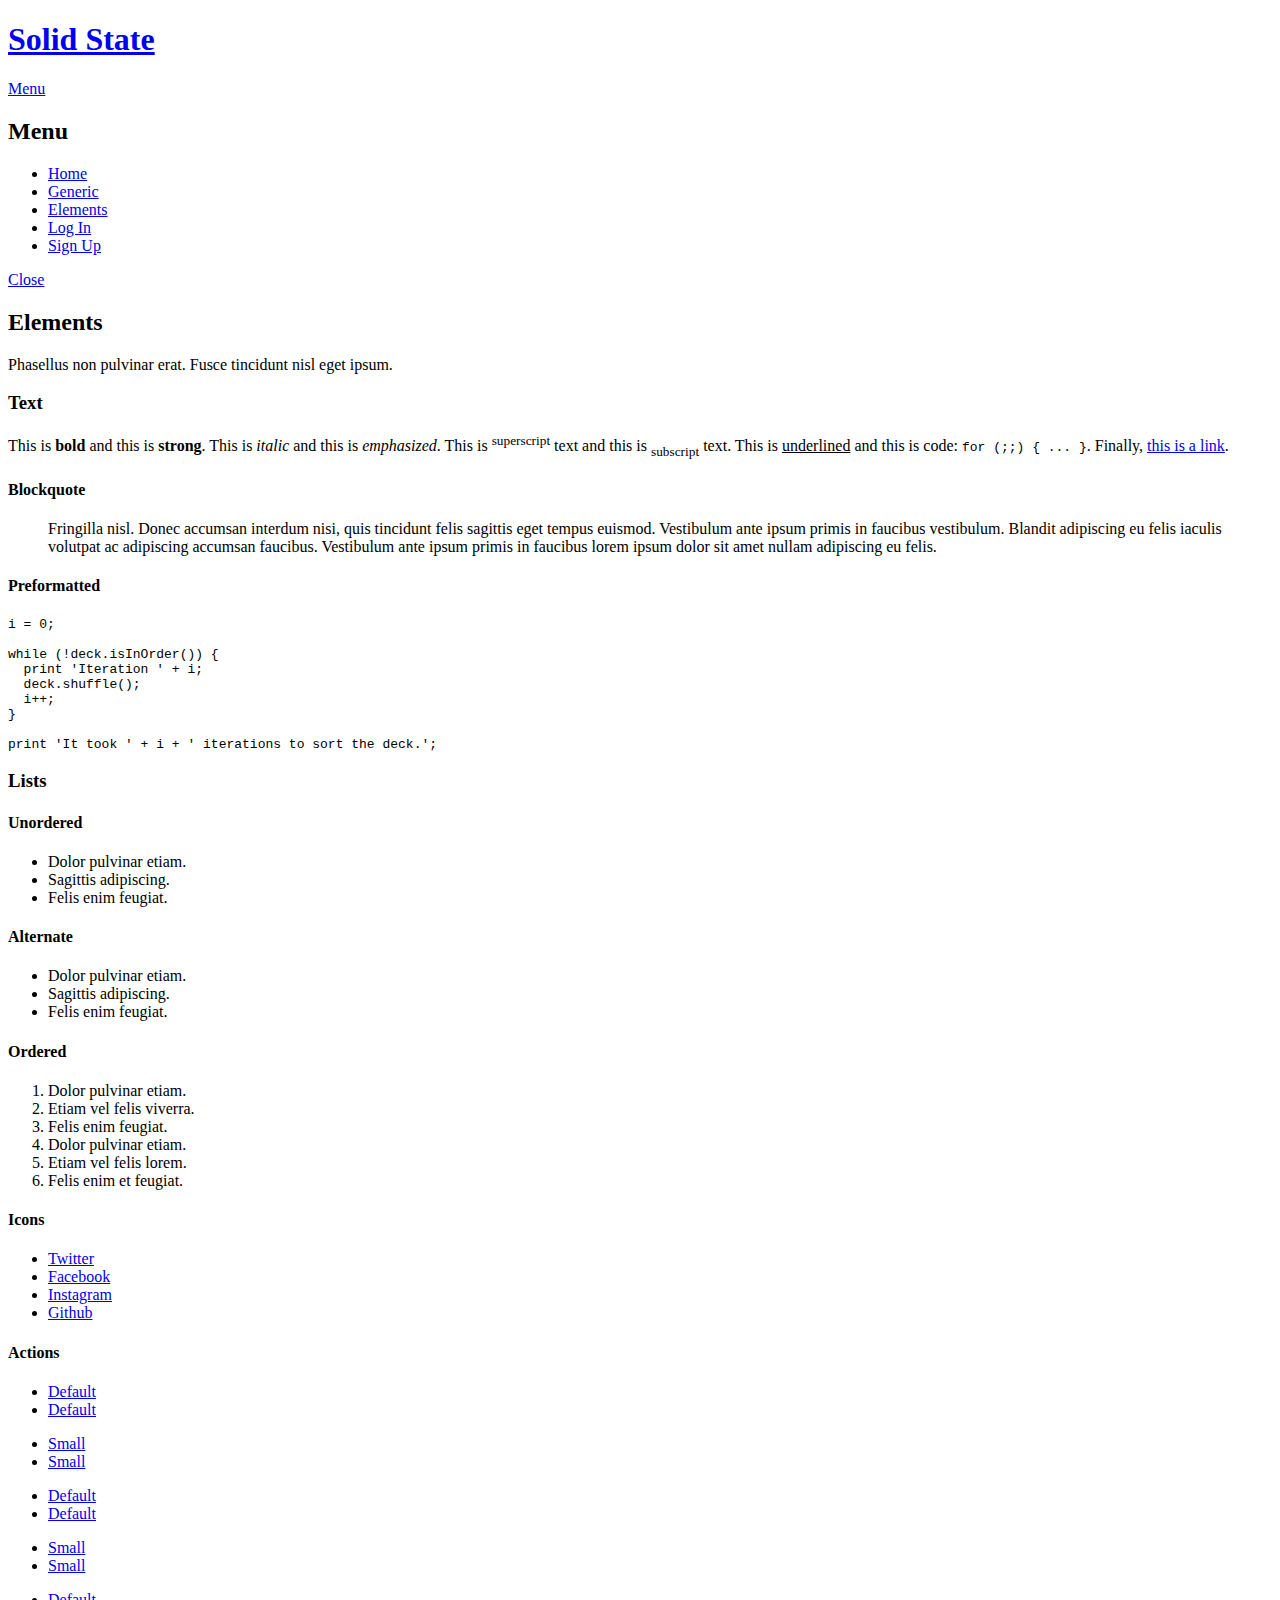
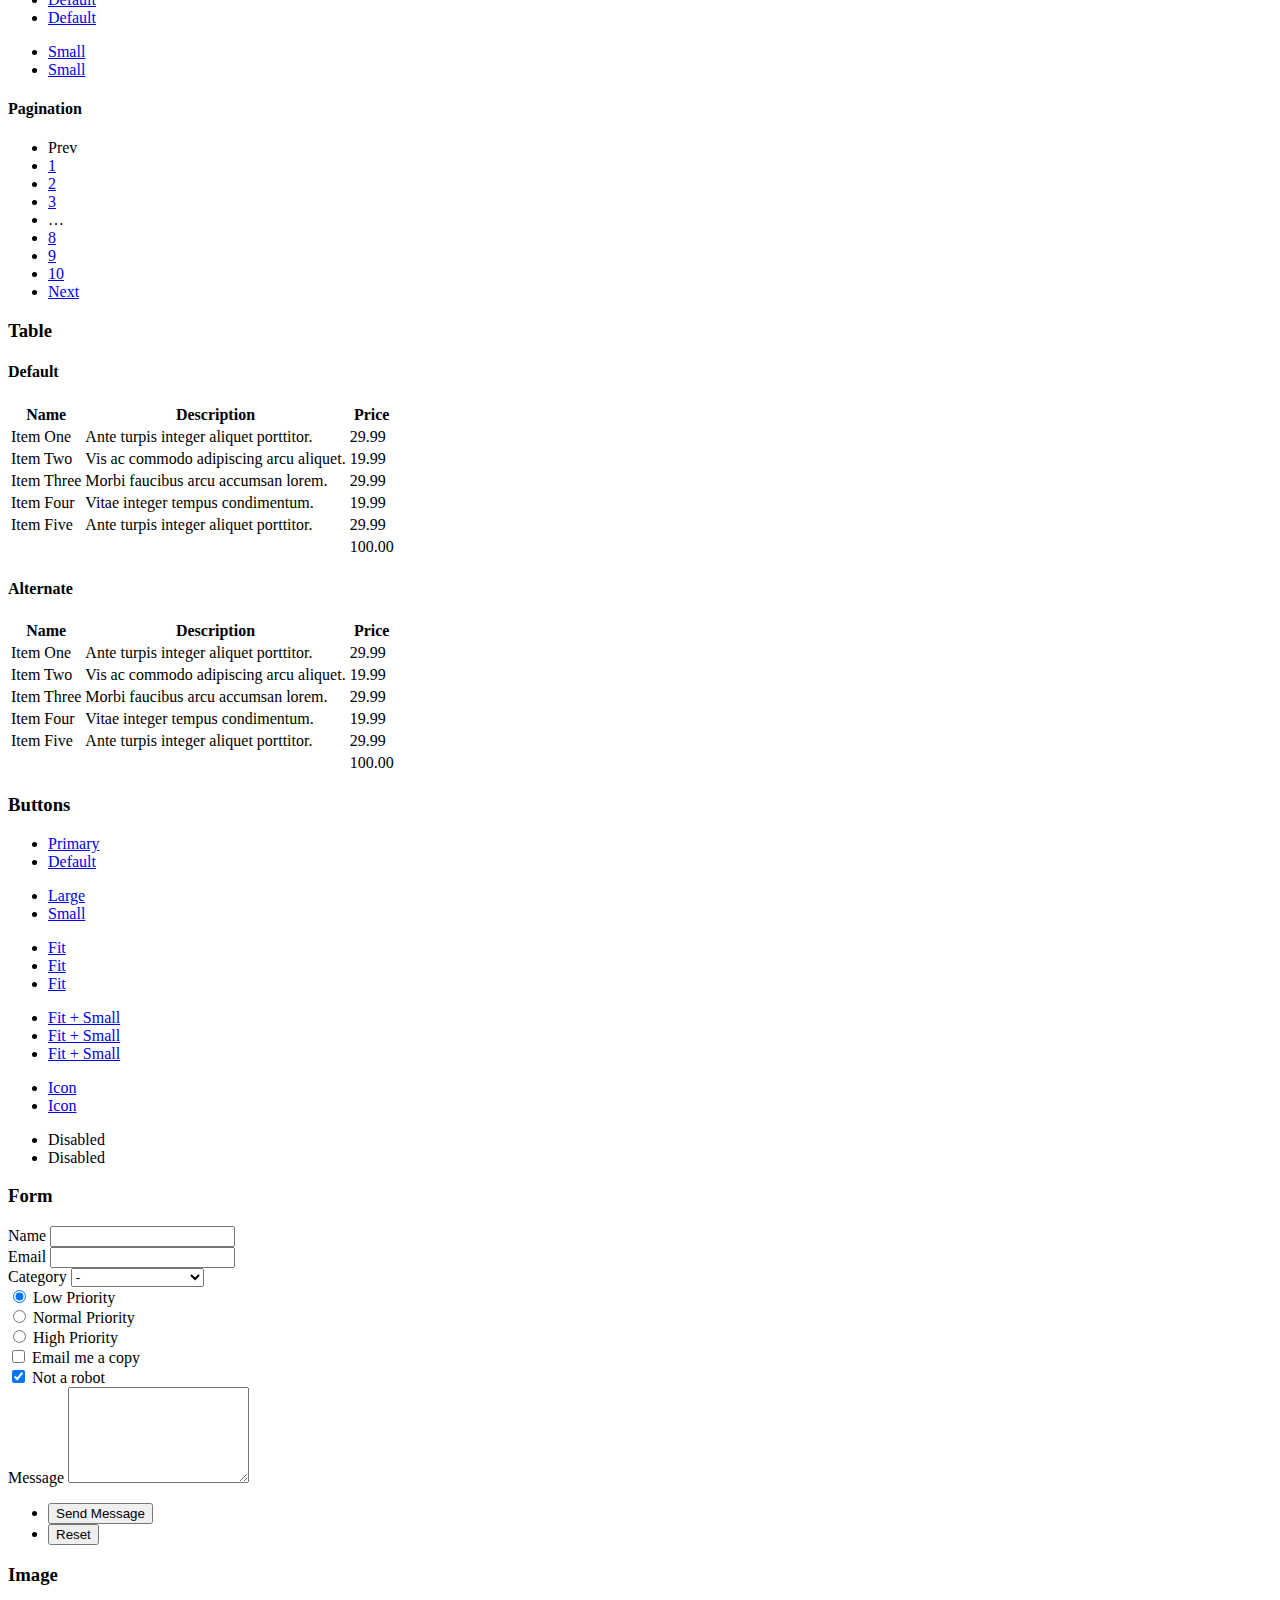
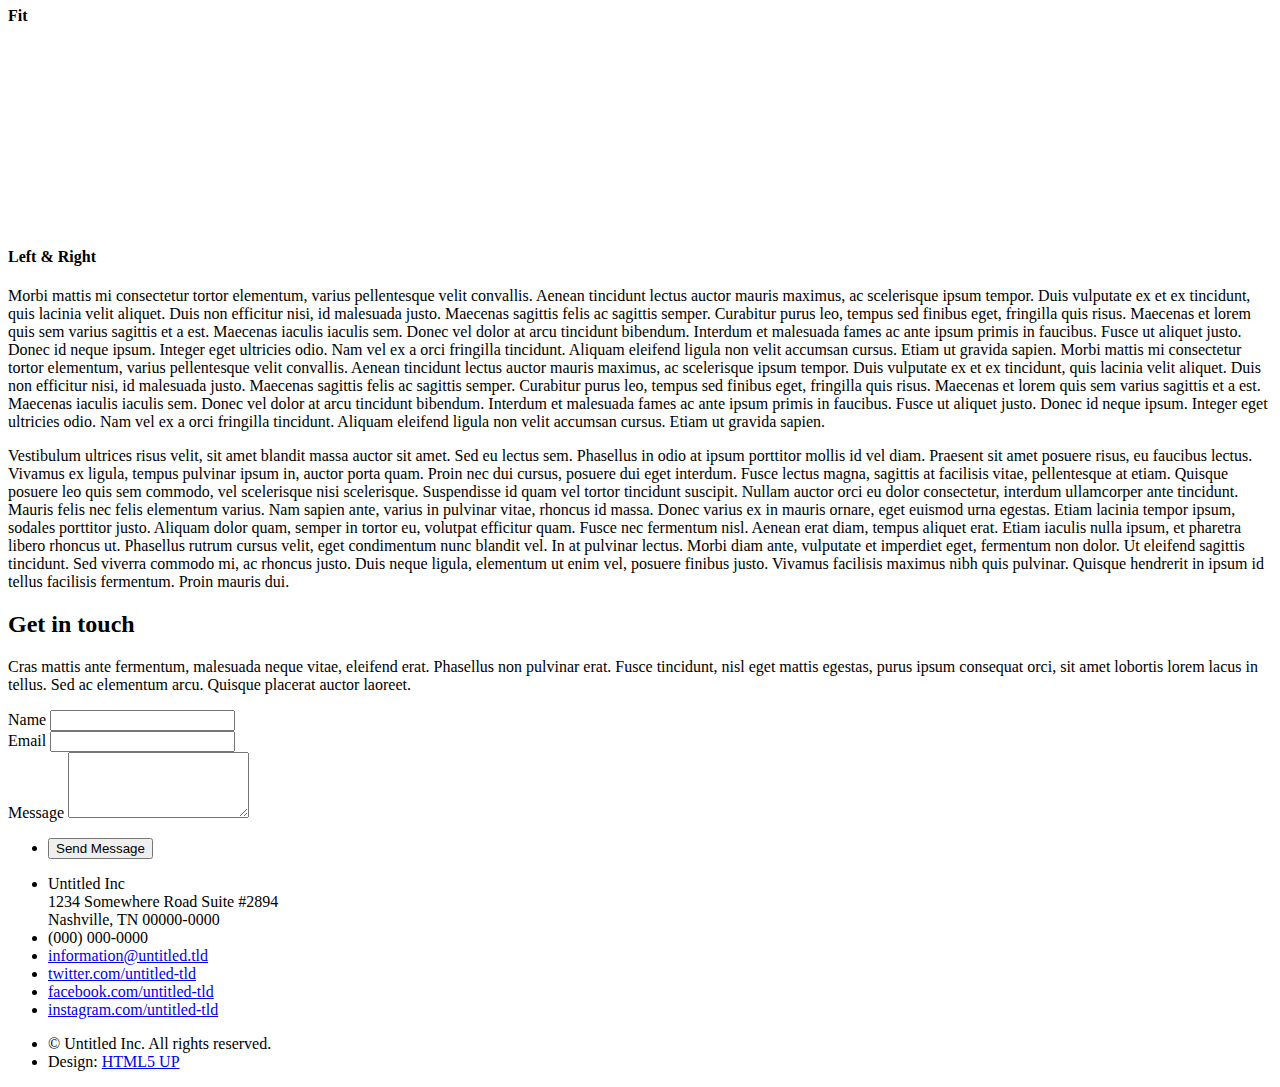
==== elements.html @ d2977ccf "2nd template" ====
<!DOCTYPE HTML>
<!--
	Solid State by HTML5 UP
	html5up.net | @ajlkn
	Free for personal and commercial use under the CCA 3.0 license (html5up.net/license)
-->
<html>
	<head>
		<title>Elements - Solid State by HTML5 UP</title>
		<meta charset="utf-8" />
		<meta name="viewport" content="width=device-width, initial-scale=1, user-scalable=no" />
		<link rel="stylesheet" href="assets/css/main.css" />
		<noscript><link rel="stylesheet" href="assets/css/noscript.css" /></noscript>
	</head>
	<body class="is-preload">

		<!-- Page Wrapper -->
			<div id="page-wrapper">

				<!-- Header -->
					<header id="header">
						<h1><a href="index.html">Solid State</a></h1>
						<nav>
							<a href="#menu">Menu</a>
						</nav>
					</header>

				<!-- Menu -->
					<nav id="menu">
						<div class="inner">
							<h2>Menu</h2>
							<ul class="links">
								<li><a href="index.html">Home</a></li>
								<li><a href="generic.html">Generic</a></li>
								<li><a href="elements.html">Elements</a></li>
								<li><a href="#">Log In</a></li>
								<li><a href="#">Sign Up</a></li>
							</ul>
							<a href="#" class="close">Close</a>
						</div>
					</nav>

				<!-- Wrapper -->
					<section id="wrapper">
						<header>
							<div class="inner">
								<h2>Elements</h2>
								<p>Phasellus non pulvinar erat. Fusce tincidunt nisl eget ipsum.</p>
							</div>
						</header>

						<!-- Content -->
							<div class="wrapper">
								<div class="inner">

									<section>
										<h3 class="major">Text</h3>
										<p>This is <b>bold</b> and this is <strong>strong</strong>. This is <i>italic</i> and this is <em>emphasized</em>.
										This is <sup>superscript</sup> text and this is <sub>subscript</sub> text.
										This is <u>underlined</u> and this is code: <code>for (;;) { ... }</code>. Finally, <a href="#">this is a link</a>.</p>
										<h4>Blockquote</h4>
										<blockquote>Fringilla nisl. Donec accumsan interdum nisi, quis tincidunt felis sagittis eget tempus euismod. Vestibulum ante ipsum primis in faucibus vestibulum. Blandit adipiscing eu felis iaculis volutpat ac adipiscing accumsan faucibus. Vestibulum ante ipsum primis in faucibus lorem ipsum dolor sit amet nullam adipiscing eu felis.</blockquote>
										<h4>Preformatted</h4>
										<pre><code>i = 0;

while (!deck.isInOrder()) {
  print 'Iteration ' + i;
  deck.shuffle();
  i++;
}

print 'It took ' + i + ' iterations to sort the deck.';</code></pre>
									</section>

									<section>
										<h3 class="major">Lists</h3>
										<div class="row">
											<div class="col-6 col-12-medium">
												<h4>Unordered</h4>
												<ul>
													<li>Dolor pulvinar etiam.</li>
													<li>Sagittis adipiscing.</li>
													<li>Felis enim feugiat.</li>
												</ul>
												<h4>Alternate</h4>
												<ul class="alt">
													<li>Dolor pulvinar etiam.</li>
													<li>Sagittis adipiscing.</li>
													<li>Felis enim feugiat.</li>
												</ul>
											</div>
											<div class="col-6 col-12-medium">
												<h4>Ordered</h4>
												<ol>
													<li>Dolor pulvinar etiam.</li>
													<li>Etiam vel felis viverra.</li>
													<li>Felis enim feugiat.</li>
													<li>Dolor pulvinar etiam.</li>
													<li>Etiam vel felis lorem.</li>
													<li>Felis enim et feugiat.</li>
												</ol>
												<h4>Icons</h4>
												<ul class="icons">
													<li><a href="#" class="icon brands fa-twitter"><span class="label">Twitter</span></a></li>
													<li><a href="#" class="icon brands fa-facebook-f"><span class="label">Facebook</span></a></li>
													<li><a href="#" class="icon brands fa-instagram"><span class="label">Instagram</span></a></li>
													<li><a href="#" class="icon brands fa-github"><span class="label">Github</span></a></li>
												</ul>
											</div>
										</div>
										<h4>Actions</h4>
										<div class="row">
											<div class="col-6 col-12-medium">
												<ul class="actions">
													<li><a href="#" class="button primary">Default</a></li>
													<li><a href="#" class="button">Default</a></li>
												</ul>
												<ul class="actions small">
													<li><a href="#" class="button primary small">Small</a></li>
													<li><a href="#" class="button small">Small</a></li>
												</ul>
												<ul class="actions stacked">
													<li><a href="#" class="button primary">Default</a></li>
													<li><a href="#" class="button">Default</a></li>
												</ul>
												<ul class="actions stacked small">
													<li><a href="#" class="button primary small">Small</a></li>
													<li><a href="#" class="button small">Small</a></li>
												</ul>
											</div>
											<div class="col-6 col-12-medium">
												<ul class="actions stacked">
													<li><a href="#" class="button primary fit">Default</a></li>
													<li><a href="#" class="button fit">Default</a></li>
												</ul>
												<ul class="actions stacked small">
													<li><a href="#" class="button primary small fit">Small</a></li>
													<li><a href="#" class="button small fit">Small</a></li>
												</ul>
											</div>
										</div>
										<h4>Pagination</h4>
										<ul class="pagination">
											<li><span class="button small disabled">Prev</span></li>
											<li><a href="#" class="page active">1</a></li>
											<li><a href="#" class="page">2</a></li>
											<li><a href="#" class="page">3</a></li>
											<li><span>&hellip;</span></li>
											<li><a href="#" class="page">8</a></li>
											<li><a href="#" class="page">9</a></li>
											<li><a href="#" class="page">10</a></li>
											<li><a href="#" class="button small">Next</a></li>
										</ul>
									</section>

									<section>
										<h3 class="major">Table</h3>
										<h4>Default</h4>
										<div class="table-wrapper">
											<table>
												<thead>
													<tr>
														<th>Name</th>
														<th>Description</th>
														<th>Price</th>
													</tr>
												</thead>
												<tbody>
													<tr>
														<td>Item One</td>
														<td>Ante turpis integer aliquet porttitor.</td>
														<td>29.99</td>
													</tr>
													<tr>
														<td>Item Two</td>
														<td>Vis ac commodo adipiscing arcu aliquet.</td>
														<td>19.99</td>
													</tr>
													<tr>
														<td>Item Three</td>
														<td> Morbi faucibus arcu accumsan lorem.</td>
														<td>29.99</td>
													</tr>
													<tr>
														<td>Item Four</td>
														<td>Vitae integer tempus condimentum.</td>
														<td>19.99</td>
													</tr>
													<tr>
														<td>Item Five</td>
														<td>Ante turpis integer aliquet porttitor.</td>
														<td>29.99</td>
													</tr>
												</tbody>
												<tfoot>
													<tr>
														<td colspan="2"></td>
														<td>100.00</td>
													</tr>
												</tfoot>
											</table>
										</div>

										<h4>Alternate</h4>
										<div class="table-wrapper">
											<table class="alt">
												<thead>
													<tr>
														<th>Name</th>
														<th>Description</th>
														<th>Price</th>
													</tr>
												</thead>
												<tbody>
													<tr>
														<td>Item One</td>
														<td>Ante turpis integer aliquet porttitor.</td>
														<td>29.99</td>
													</tr>
													<tr>
														<td>Item Two</td>
														<td>Vis ac commodo adipiscing arcu aliquet.</td>
														<td>19.99</td>
													</tr>
													<tr>
														<td>Item Three</td>
														<td> Morbi faucibus arcu accumsan lorem.</td>
														<td>29.99</td>
													</tr>
													<tr>
														<td>Item Four</td>
														<td>Vitae integer tempus condimentum.</td>
														<td>19.99</td>
													</tr>
													<tr>
														<td>Item Five</td>
														<td>Ante turpis integer aliquet porttitor.</td>
														<td>29.99</td>
													</tr>
												</tbody>
												<tfoot>
													<tr>
														<td colspan="2"></td>
														<td>100.00</td>
													</tr>
												</tfoot>
											</table>
										</div>
									</section>

									<section>
										<h3 class="major">Buttons</h3>
										<ul class="actions">
											<li><a href="#" class="button primary">Primary</a></li>
											<li><a href="#" class="button">Default</a></li>
										</ul>
										<ul class="actions">
											<li><a href="#" class="button large">Large</a></li>
											<li><a href="#" class="button small">Small</a></li>
										</ul>
										<ul class="actions fit">
											<li><a href="#" class="button fit">Fit</a></li>
											<li><a href="#" class="button primary fit">Fit</a></li>
											<li><a href="#" class="button fit">Fit</a></li>
										</ul>
										<ul class="actions fit small">
											<li><a href="#" class="button primary fit small">Fit + Small</a></li>
											<li><a href="#" class="button fit small">Fit + Small</a></li>
											<li><a href="#" class="button primary fit small">Fit + Small</a></li>
										</ul>
										<ul class="actions">
											<li><a href="#" class="button primary icon solid fa-download">Icon</a></li>
											<li><a href="#" class="button icon solid fa-download">Icon</a></li>
										</ul>
										<ul class="actions">
											<li><span class="button primary disabled">Disabled</span></li>
											<li><span class="button disabled">Disabled</span></li>
										</ul>
									</section>

									<section>
										<h3 class="major">Form</h3>
										<form method="post" action="#">
											<div class="row gtr-uniform">
												<div class="col-6 col-12-xsmall">
													<label for="demo-name">Name</label>
													<input type="text" name="demo-name" id="demo-name" value="" />
												</div>
												<div class="col-6 col-12-xsmall">
													<label for="demo-email">Email</label>
													<input type="email" name="demo-email" id="demo-email" value="" />
												</div>
												<div class="col-12">
													<label for="demo-category">Category</label>
													<select name="demo-category" id="demo-category">
														<option value="">-</option>
														<option value="1">Manufacturing</option>
														<option value="1">Shipping</option>
														<option value="1">Administration</option>
														<option value="1">Human Resources</option>
													</select>
												</div>
												<div class="col-4 col-12-small">
													<input type="radio" id="demo-priority-low" name="demo-priority" checked>
													<label for="demo-priority-low">Low Priority</label>
												</div>
												<div class="col-4 col-12-small">
													<input type="radio" id="demo-priority-normal" name="demo-priority">
													<label for="demo-priority-normal">Normal Priority</label>
												</div>
												<div class="col-4 col-12-small">
													<input type="radio" id="demo-priority-high" name="demo-priority">
													<label for="demo-priority-high">High Priority</label>
												</div>
												<div class="col-6 col-12-small">
													<input type="checkbox" id="demo-copy" name="demo-copy">
													<label for="demo-copy">Email me a copy</label>
												</div>
												<div class="col-6 col-12-small">
													<input type="checkbox" id="demo-human" name="demo-human" checked>
													<label for="demo-human">Not a robot</label>
												</div>
												<div class="col-12">
													<label for="demo-message">Message</label>
													<textarea name="demo-message" id="demo-message" rows="6"></textarea>
												</div>
												<div class="col-12">
													<ul class="actions">
														<li><input type="submit" value="Send Message" class="primary" /></li>
														<li><input type="reset" value="Reset" /></li>
													</ul>
												</div>
											</div>
										</form>
									</section>

									<section>
										<h3 class="major">Image</h3>
										<h4>Fit</h4>
										<div class="box alt">
											<div class="row gtr-uniform">
												<div class="col-12"><span class="image fit"><img src="images/pic08.jpg" alt="" /></span></div>
												<div class="col-4"><span class="image fit"><img src="images/pic05.jpg" alt="" /></span></div>
												<div class="col-4"><span class="image fit"><img src="images/pic06.jpg" alt="" /></span></div>
												<div class="col-4"><span class="image fit"><img src="images/pic07.jpg" alt="" /></span></div>
												<div class="col-4"><span class="image fit"><img src="images/pic07.jpg" alt="" /></span></div>
												<div class="col-4"><span class="image fit"><img src="images/pic05.jpg" alt="" /></span></div>
												<div class="col-4"><span class="image fit"><img src="images/pic06.jpg" alt="" /></span></div>
												<div class="col-4"><span class="image fit"><img src="images/pic06.jpg" alt="" /></span></div>
												<div class="col-4"><span class="image fit"><img src="images/pic07.jpg" alt="" /></span></div>
												<div class="col-4"><span class="image fit"><img src="images/pic05.jpg" alt="" /></span></div>
											</div>
										</div>
										<h4>Left &amp; Right</h4>
										<p><span class="image left"><img src="images/pic01.jpg" alt="" /></span>Morbi mattis mi consectetur tortor elementum, varius pellentesque velit convallis. Aenean tincidunt lectus auctor mauris maximus, ac scelerisque ipsum tempor. Duis vulputate ex et ex tincidunt, quis lacinia velit aliquet. Duis non efficitur nisi, id malesuada justo. Maecenas sagittis felis ac sagittis semper. Curabitur purus leo, tempus sed finibus eget, fringilla quis risus. Maecenas et lorem quis sem varius sagittis et a est. Maecenas iaculis iaculis sem. Donec vel dolor at arcu tincidunt bibendum. Interdum et malesuada fames ac ante ipsum primis in faucibus. Fusce ut aliquet justo. Donec id neque ipsum. Integer eget ultricies odio. Nam vel ex a orci fringilla tincidunt. Aliquam eleifend ligula non velit accumsan cursus. Etiam ut gravida sapien. Morbi mattis mi consectetur tortor elementum, varius pellentesque velit convallis. Aenean tincidunt lectus auctor mauris maximus, ac scelerisque ipsum tempor. Duis vulputate ex et ex tincidunt, quis lacinia velit aliquet. Duis non efficitur nisi, id malesuada justo. Maecenas sagittis felis ac sagittis semper. Curabitur purus leo, tempus sed finibus eget, fringilla quis risus. Maecenas et lorem quis sem varius sagittis et a est. Maecenas iaculis iaculis sem. Donec vel dolor at arcu tincidunt bibendum. Interdum et malesuada fames ac ante ipsum primis in faucibus. Fusce ut aliquet justo. Donec id neque ipsum. Integer eget ultricies odio. Nam vel ex a orci fringilla tincidunt. Aliquam eleifend ligula non velit accumsan cursus. Etiam ut gravida sapien.</p>
										<p><span class="image right"><img src="images/pic02.jpg" alt="" /></span>Vestibulum ultrices risus velit, sit amet blandit massa auctor sit amet. Sed eu lectus sem. Phasellus in odio at ipsum porttitor mollis id vel diam. Praesent sit amet posuere risus, eu faucibus lectus. Vivamus ex ligula, tempus pulvinar ipsum in, auctor porta quam. Proin nec dui cursus, posuere dui eget interdum. Fusce lectus magna, sagittis at facilisis vitae, pellentesque at etiam. Quisque posuere leo quis sem commodo, vel scelerisque nisi scelerisque. Suspendisse id quam vel tortor tincidunt suscipit. Nullam auctor orci eu dolor consectetur, interdum ullamcorper ante tincidunt. Mauris felis nec felis elementum varius. Nam sapien ante, varius in pulvinar vitae, rhoncus id massa. Donec varius ex in mauris ornare, eget euismod urna egestas. Etiam lacinia tempor ipsum, sodales porttitor justo. Aliquam dolor quam, semper in tortor eu, volutpat efficitur quam. Fusce nec fermentum nisl. Aenean erat diam, tempus aliquet erat. Etiam iaculis nulla ipsum, et pharetra libero rhoncus ut. Phasellus rutrum cursus velit, eget condimentum nunc blandit vel. In at pulvinar lectus. Morbi diam ante, vulputate et imperdiet eget, fermentum non dolor. Ut eleifend sagittis tincidunt. Sed viverra commodo mi, ac rhoncus justo. Duis neque ligula, elementum ut enim vel, posuere finibus justo. Vivamus facilisis maximus nibh quis pulvinar. Quisque hendrerit in ipsum id tellus facilisis fermentum. Proin mauris dui.</p>
									</section>

								</div>
							</div>

					</section>

				<!-- Footer -->
					<section id="footer">
						<div class="inner">
							<h2 class="major">Get in touch</h2>
							<p>Cras mattis ante fermentum, malesuada neque vitae, eleifend erat. Phasellus non pulvinar erat. Fusce tincidunt, nisl eget mattis egestas, purus ipsum consequat orci, sit amet lobortis lorem lacus in tellus. Sed ac elementum arcu. Quisque placerat auctor laoreet.</p>
							<form method="post" action="#">
								<div class="fields">
									<div class="field">
										<label for="name">Name</label>
										<input type="text" name="name" id="name" />
									</div>
									<div class="field">
										<label for="email">Email</label>
										<input type="email" name="email" id="email" />
									</div>
									<div class="field">
										<label for="message">Message</label>
										<textarea name="message" id="message" rows="4"></textarea>
									</div>
								</div>
								<ul class="actions">
									<li><input type="submit" value="Send Message" /></li>
								</ul>
							</form>
							<ul class="contact">
								<li class="icon solid fa-home">
									Untitled Inc<br />
									1234 Somewhere Road Suite #2894<br />
									Nashville, TN 00000-0000
								</li>
								<li class="icon solid fa-phone">(000) 000-0000</li>
								<li class="icon solid fa-envelope"><a href="#">information@untitled.tld</a></li>
								<li class="icon brands fa-twitter"><a href="#">twitter.com/untitled-tld</a></li>
								<li class="icon brands fa-facebook-f"><a href="#">facebook.com/untitled-tld</a></li>
								<li class="icon brands fa-instagram"><a href="#">instagram.com/untitled-tld</a></li>
							</ul>
							<ul class="copyright">
								<li>&copy; Untitled Inc. All rights reserved.</li><li>Design: <a href="http://html5up.net">HTML5 UP</a></li>
							</ul>
						</div>
					</section>

			</div>

		<!-- Scripts -->
			<script src="assets/js/jquery.min.js"></script>
			<script src="assets/js/jquery.scrollex.min.js"></script>
			<script src="assets/js/browser.min.js"></script>
			<script src="assets/js/breakpoints.min.js"></script>
			<script src="assets/js/util.js"></script>
			<script src="assets/js/main.js"></script>

	</body>
</html>
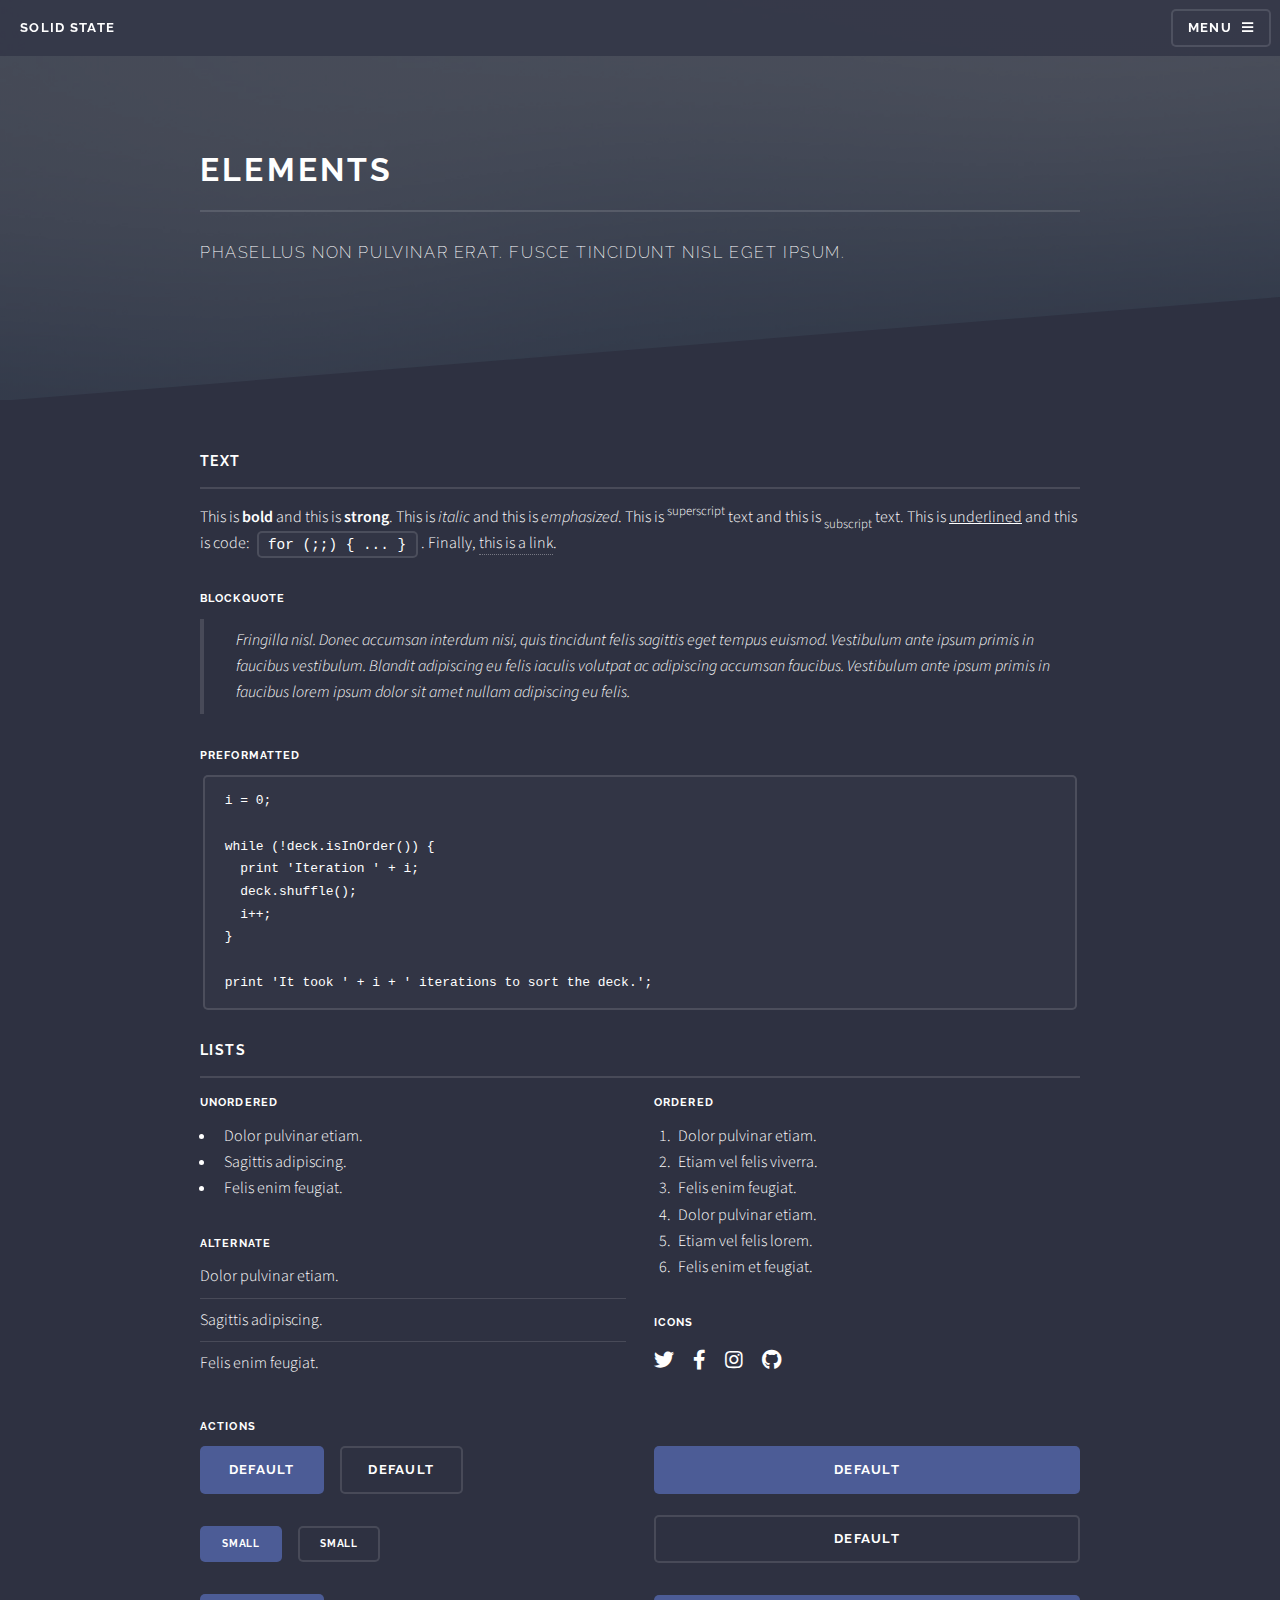
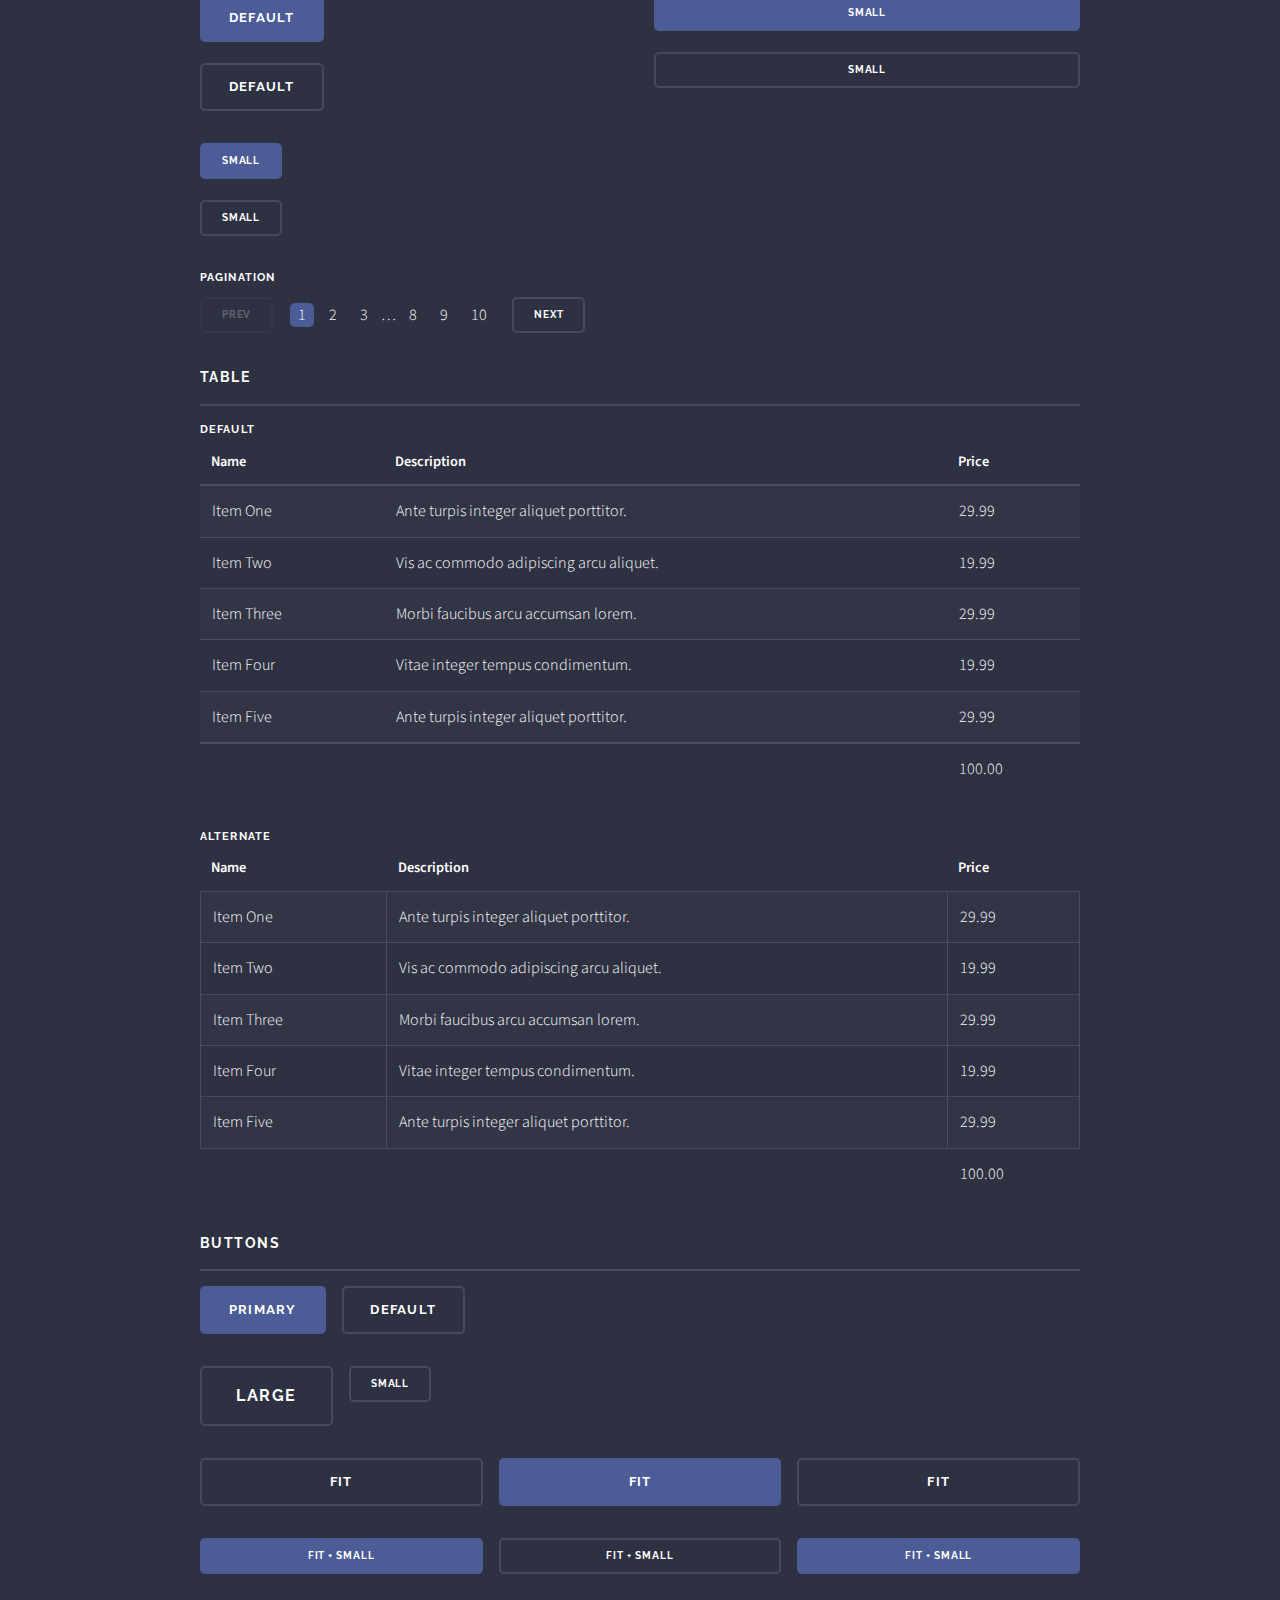
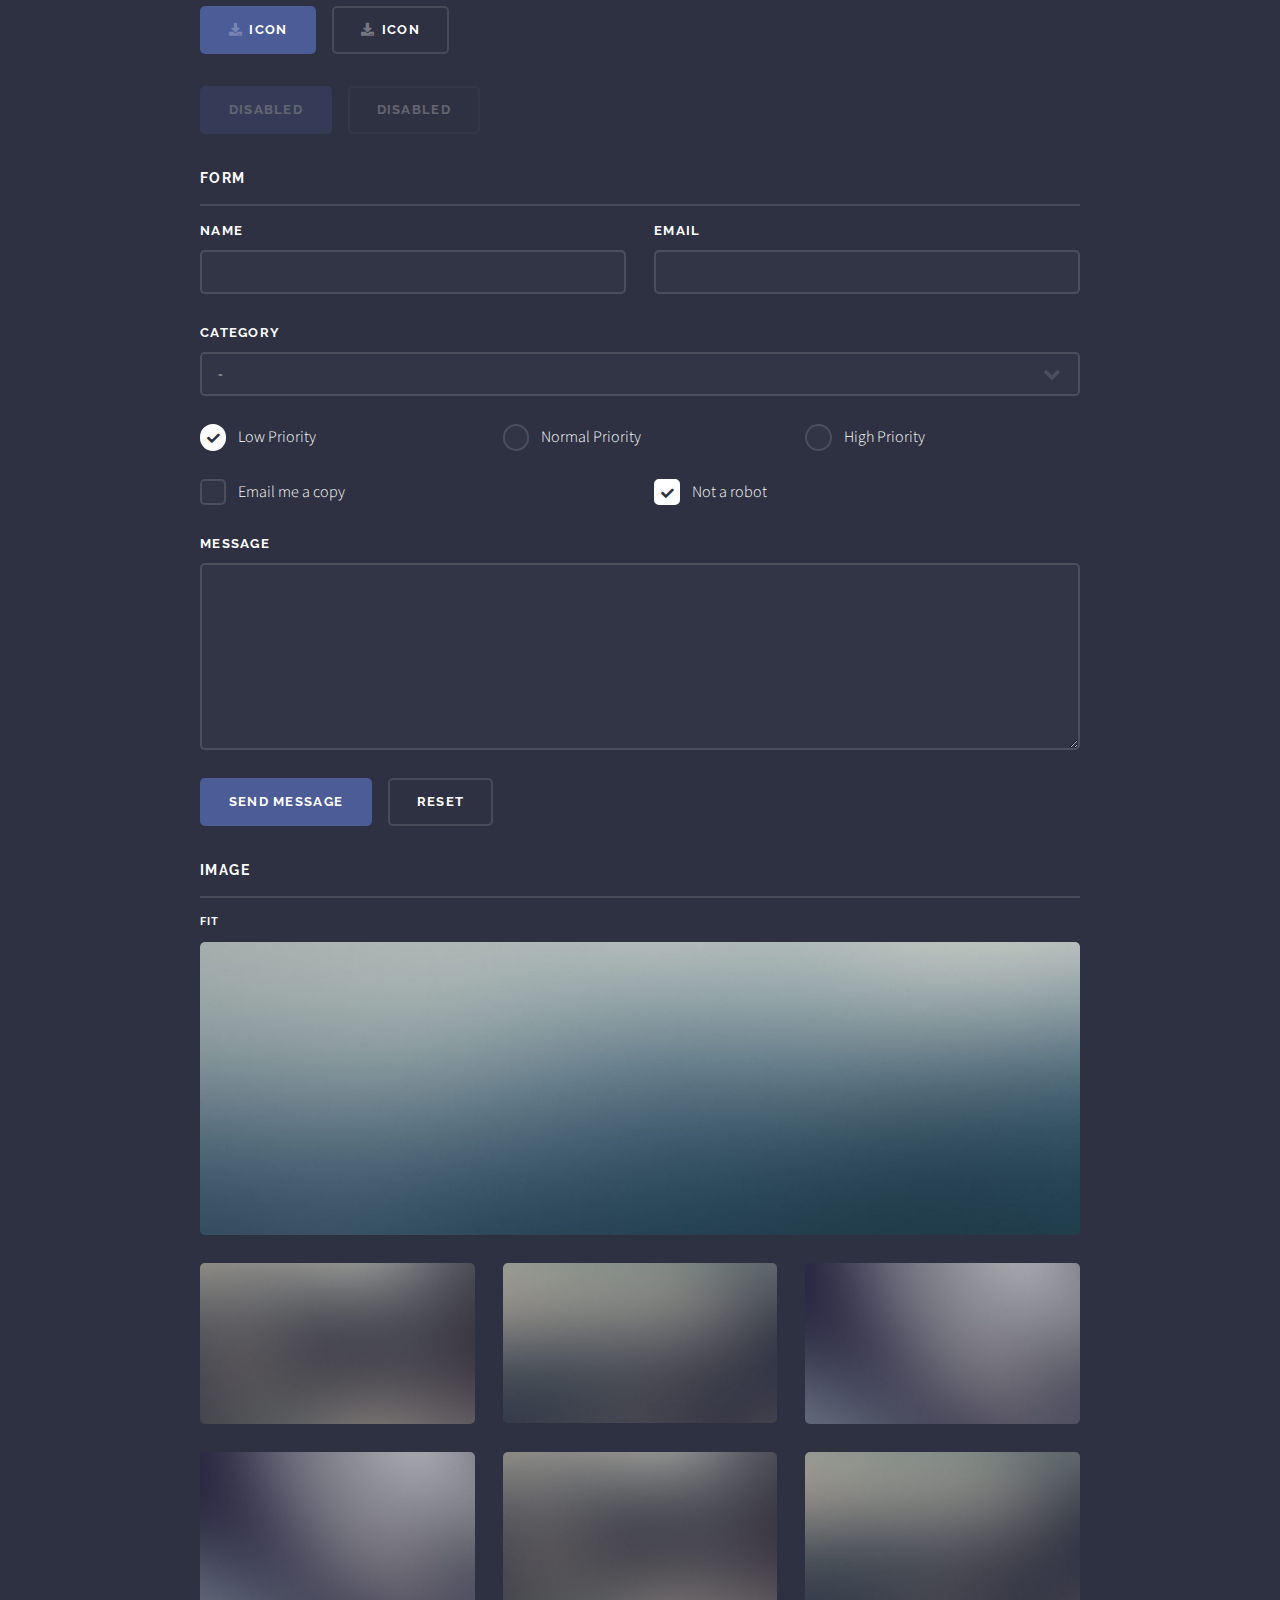
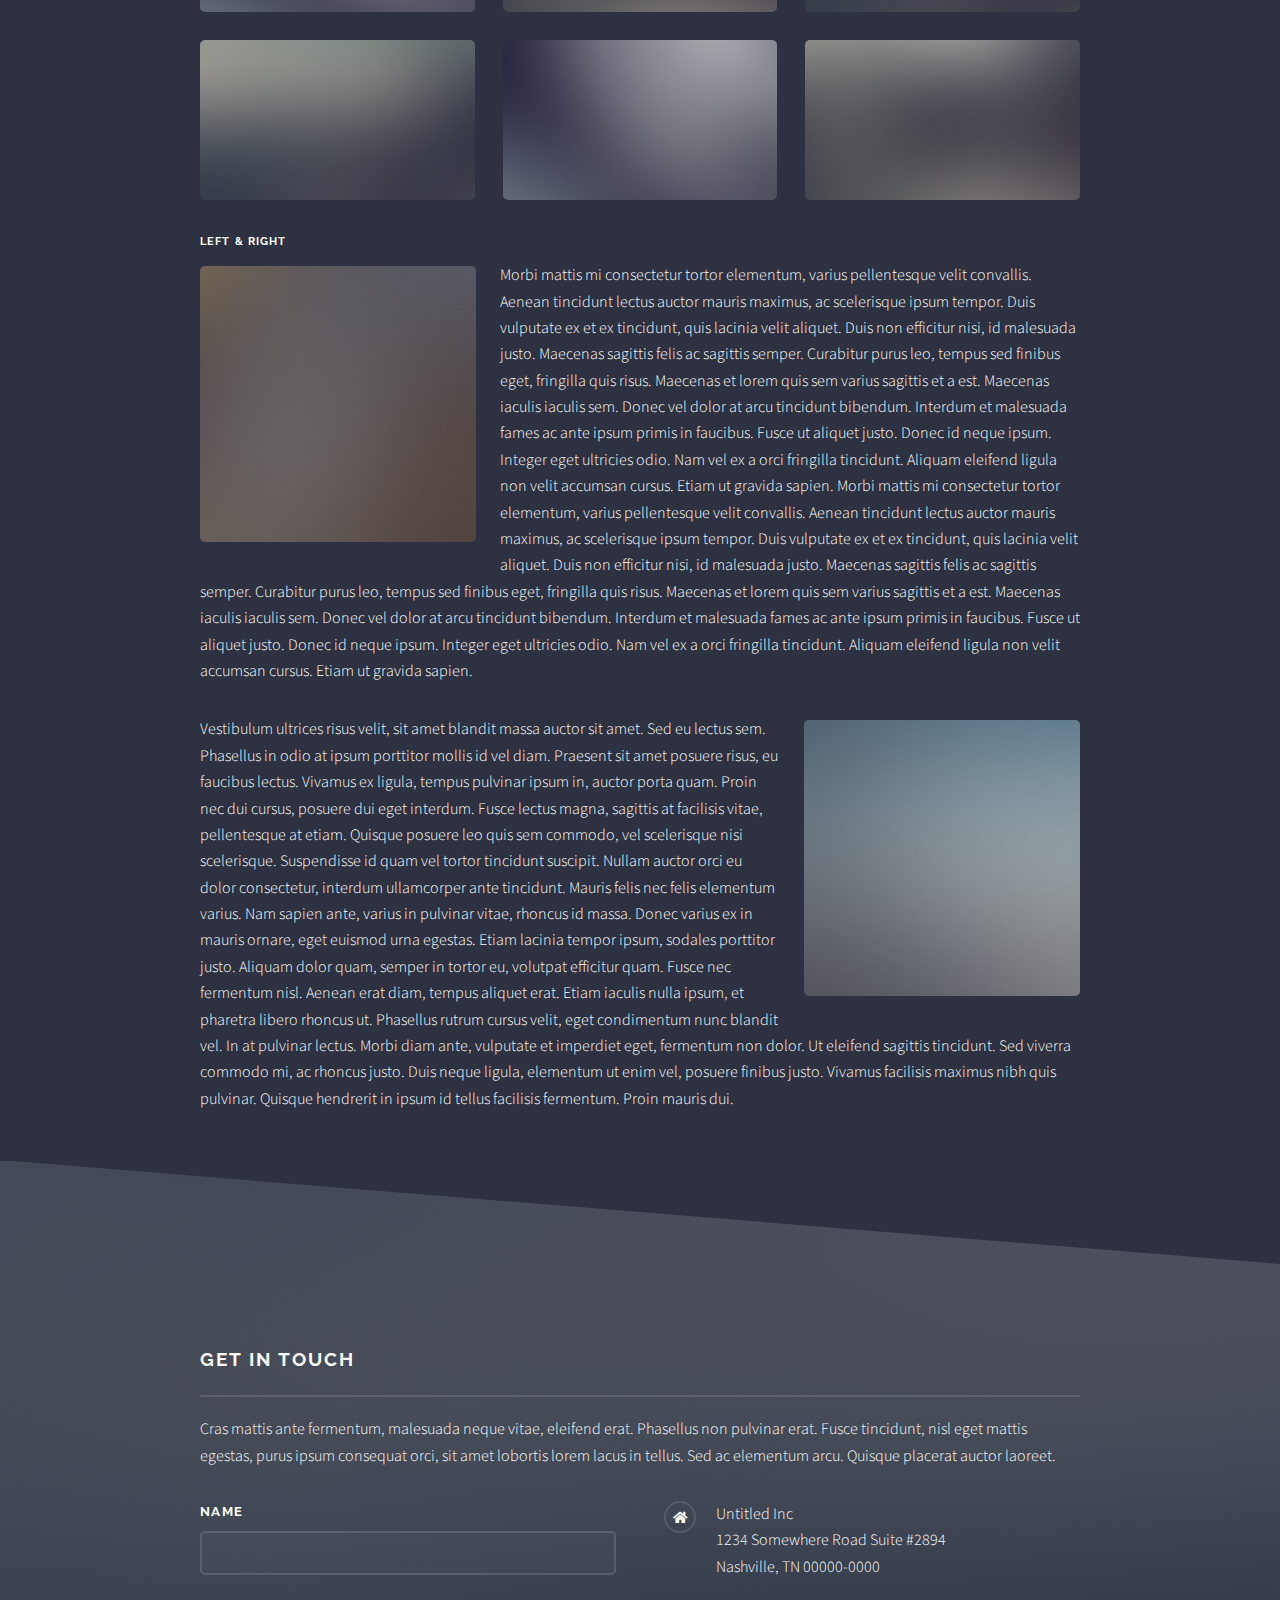
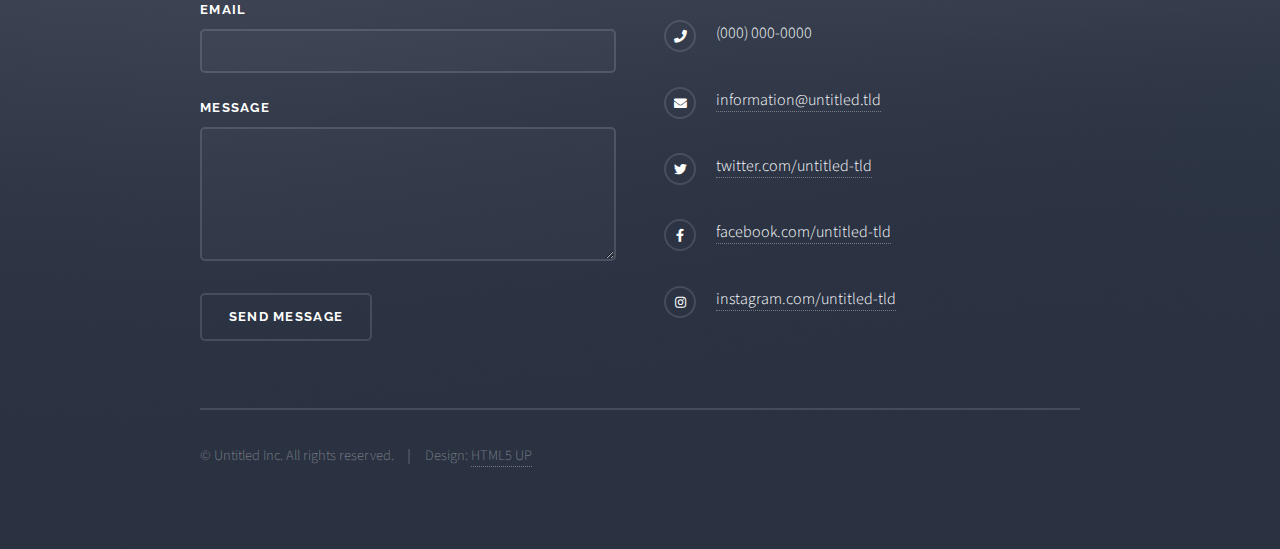
==== commit 3efce0b1: "second commit" ====
--- a/elements.html
+++ b/elements.html
@@ -32,11 +32,8 @@
 							<ul class="links">
 								<li><a href="index.html">Home</a></li>
 								<li><a href="generic.html">Generic</a></li>
-								<li><a href="elements.html">Elements</a></li>
-								<li><a href="#">Log In</a></li>
-								<li><a href="#">Sign Up</a></li>
+								<!--<li><a href="elements.html">The Details</a></li> -->
 							</ul>
-							<a href="#" class="close">Close</a>
 						</div>
 					</nav>
 
--- a/assets/css/main.css
+++ b/assets/css/main.css
@@ -0,0 +1,4156 @@
+@import url(fontawesome-all.min.css);
+@import url("https://fonts.googleapis.com/css?family=Raleway:200,700|Source+Sans+Pro:300,600,300italic,600italic");
+
+/*
+	Solid State by HTML5 UP
+	html5up.net | @ajlkn
+	Free for personal and commercial use under the CCA 3.0 license (html5up.net/license)
+*/
+
+html, body, div, span, applet, object,
+iframe, h1, h2, h3, h4, h5, h6, p, blockquote,
+pre, a, abbr, acronym, address, big, cite,
+code, del, dfn, em, img, ins, kbd, q, s, samp,
+small, strike, strong, sub, sup, tt, var, b,
+u, i, center, dl, dt, dd, ol, ul, li, fieldset,
+form, label, legend, table, caption, tbody,
+tfoot, thead, tr, th, td, article, aside,
+canvas, details, embed, figure, figcaption,
+footer, header, hgroup, menu, nav, output, ruby,
+section, summary, time, mark, audio, video {
+	margin: 0;
+	padding: 0;
+	border: 0;
+	font-size: 100%;
+	font: inherit;
+	vertical-align: baseline;}
+
+article, aside, details, figcaption, figure,
+footer, header, hgroup, menu, nav, section {
+	display: block;}
+
+body {
+	line-height: 1;
+}
+
+ol, ul {
+	list-style: none;
+}
+
+blockquote, q {
+	quotes: none;
+}
+
+	blockquote:before, blockquote:after, q:before, q:after {
+		content: '';
+		content: none;
+	}
+
+table {
+	border-collapse: collapse;
+	border-spacing: 0;
+}
+
+body {
+	-webkit-text-size-adjust: none;
+}
+
+mark {
+	background-color: transparent;
+	color: inherit;
+}
+
+input::-moz-focus-inner {
+	border: 0;
+	padding: 0;
+}
+
+input, select, textarea {
+	-moz-appearance: none;
+	-webkit-appearance: none;
+	-ms-appearance: none;
+	appearance: none;
+}
+
+/* Basic */
+
+	@-ms-viewport {
+		width: device-width;
+	}
+
+	body {
+		-ms-overflow-style: scrollbar;
+	}
+
+	@media screen and (max-width: 480px) {
+
+		html, body {
+			min-width: 320px;
+		}
+
+	}
+
+	html {
+		box-sizing: border-box;
+	}
+
+	*, *:before, *:after {
+		box-sizing: inherit;
+	}
+
+	body {
+		background-color: #2e3141;
+		background-image: linear-gradient(to top, rgba(46, 49, 65, 0.8), rgba(46, 49, 65, 0.8)), url("../../images/bg.jpg");
+		background-size: auto,+ cover;
+		background-attachment: fixed,+ fixed;
+		background-position: center,+ center;
+	}
+
+		body.is-preload *, body.is-preload *:before, body.is-preload *:after {
+			-moz-animation: none !important;
+			-webkit-animation: none !important;
+			-ms-animation: none !important;
+			animation: none !important;
+			-moz-transition: none !important;
+			-webkit-transition: none !important;
+			-ms-transition: none !important;
+			transition: none !important;
+		}
+
+/* Type */
+
+	body, input, select, textarea {
+		color: #ffffff;
+		font-family: "Source Sans Pro", Helvetica, sans-serif;
+		font-size: 16.5pt;
+		font-weight: 300;
+		line-height: 1.65;
+	}
+
+		@media screen and (max-width: 1680px) {
+
+			body, input, select, textarea {
+				font-size: 13pt;
+			}
+
+		}
+
+		@media screen and (max-width: 1280px) {
+
+			body, input, select, textarea {
+				font-size: 12pt;
+			}
+
+		}
+
+		@media screen and (max-width: 980px) {
+
+			body, input, select, textarea {
+				font-size: 12pt;
+			}
+
+		}
+
+		@media screen and (max-width: 736px) {
+
+			body, input, select, textarea {
+				font-size: 12pt;
+			}
+
+		}
+
+		@media screen and (max-width: 480px) {
+
+			body, input, select, textarea {
+				font-size: 12pt;
+			}
+
+		}
+
+	a {
+		-moz-transition: color 0.2s ease-in-out, border-bottom-color 0.2s ease-in-out;
+		-webkit-transition: color 0.2s ease-in-out, border-bottom-color 0.2s ease-in-out;
+		-ms-transition: color 0.2s ease-in-out, border-bottom-color 0.2s ease-in-out;
+		transition: color 0.2s ease-in-out, border-bottom-color 0.2s ease-in-out;
+		border-bottom: dotted 1px rgba(255, 255, 255, 0.35);
+		color: #ffffff;
+		text-decoration: none;
+	}
+
+		a:hover {
+			border-bottom-color: transparent;
+			color: #ffffff !important;
+		}
+
+		a.special:not(.button) {
+			text-decoration: none;
+			border-bottom: 0;
+			display: block;
+			font-family: Raleway, Helvetica, sans-serif;
+			font-size: 0.8em;
+			font-weight: 700;
+			letter-spacing: 0.1em;
+			margin: 0 0 2em 0;
+			text-transform: uppercase;
+		}
+
+			a.special:not(.button):before {
+				-moz-osx-font-smoothing: grayscale;
+				-webkit-font-smoothing: antialiased;
+				display: inline-block;
+				font-style: normal;
+				font-variant: normal;
+				text-rendering: auto;
+				line-height: 1;
+				text-transform: none !important;
+				font-family: 'Font Awesome 5 Free';
+				font-weight: 900;
+			}
+
+			a.special:not(.button):before {
+				-moz-transition: background-color 0.2s ease-in-out;
+				-webkit-transition: background-color 0.2s ease-in-out;
+				-ms-transition: background-color 0.2s ease-in-out;
+				transition: background-color 0.2s ease-in-out;
+				border-radius: 100%;
+				border: solid 2px rgba(255, 255, 255, 0.125);
+				content: '\f105';
+				display: inline-block;
+				font-size: 1.25em;
+				height: 2em;
+				line-height: 1.75em;
+				margin-right: 0.85em;
+				text-align: center;
+				text-indent: 0.15em;
+				vertical-align: middle;
+				width: 2em;
+			}
+
+			a.special:not(.button):hover:before {
+				background-color: rgba(255, 255, 255, 0.025);
+			}
+
+			a.special:not(.button):active:before {
+				background-color: rgba(255, 255, 255, 0.075);
+			}
+
+	strong, b {
+		color: #ffffff;
+		font-weight: 600;
+	}
+
+	em, i {
+		font-style: italic;
+	}
+
+	p {
+		margin: 0 0 2em 0;
+	}
+
+	h1, h2, h3, h4, h5, h6 {
+		color: #ffffff;
+		font-family: Raleway, Helvetica, sans-serif;
+		font-weight: 700;
+		letter-spacing: 0.1em;
+		margin: 0 0 1em 0;
+		text-transform: uppercase;
+	}
+
+		h1 a, h2 a, h3 a, h4 a, h5 a, h6 a {
+			color: inherit;
+			text-decoration: none;
+			border-bottom: 0;
+		}
+
+		h1 span, h2 span, h3 span, h4 span, h5 span, h6 span {
+			font-weight: 200;
+		}
+
+		h1.major, h2.major, h3.major, h4.major, h5.major, h6.major {
+			padding-bottom: 1em;
+			border-bottom: solid 2px rgba(255, 255, 255, 0.125);
+		}
+
+	h2 {
+		font-size: 1.2em;
+	}
+
+	h3 {
+		font-size: 0.9em;
+	}
+
+	h4 {
+		font-size: 0.7em;
+	}
+
+	h5 {
+		font-size: 0.7em;
+	}
+
+	h6 {
+		font-size: 0.7em;
+	}
+
+	@media screen and (max-width: 736px) {
+
+		h2 {
+			font-size: 1em;
+		}
+
+		h3 {
+			font-size: 0.8em;
+		}
+
+	}
+
+	sub {
+		font-size: 0.8em;
+		position: relative;
+		top: 0.5em;
+	}
+
+	sup {
+		font-size: 0.8em;
+		position: relative;
+		top: -0.5em;
+	}
+
+	blockquote {
+		border-left: solid 4px rgba(255, 255, 255, 0.125);
+		font-style: italic;
+		margin: 0 0 2em 0;
+		padding: 0.5em 0 0.5em 2em;
+	}
+
+	code {
+		background: rgba(255, 255, 255, 0.025);
+		border-radius: 5px;
+		border: solid 2px rgba(255, 255, 255, 0.125);
+		font-family: "Courier New", monospace;
+		font-size: 0.9em;
+		margin: 0 0.25em;
+		padding: 0.25em 0.65em;
+	}
+
+	pre {
+		-webkit-overflow-scrolling: touch;
+		font-family: "Courier New", monospace;
+		font-size: 0.9em;
+		margin: 0 0 2em 0;
+	}
+
+		pre code {
+			display: block;
+			line-height: 1.75em;
+			padding: 1em 1.5em;
+			overflow-x: auto;
+		}
+
+	hr {
+		border: 0;
+		border-bottom: solid 2px rgba(255, 255, 255, 0.125);
+		margin: 2.5em 0;
+	}
+
+		hr.major {
+			margin: 4em 0;
+		}
+
+	.align-left {
+		text-align: left;
+	}
+
+	.align-center {
+		text-align: center;
+	}
+
+	.align-right {
+		text-align: right;
+	}
+
+/* Row */
+
+	.row {
+		display: flex;
+		flex-wrap: wrap;
+		box-sizing: border-box;
+		align-items: stretch;
+	}
+
+		.row > * {
+			box-sizing: border-box;
+		}
+
+		.row.gtr-uniform > * > :last-child {
+			margin-bottom: 0;
+		}
+
+		.row.aln-left {
+			justify-content: flex-start;
+		}
+
+		.row.aln-center {
+			justify-content: center;
+		}
+
+		.row.aln-right {
+			justify-content: flex-end;
+		}
+
+		.row.aln-top {
+			align-items: flex-start;
+		}
+
+		.row.aln-middle {
+			align-items: center;
+		}
+
+		.row.aln-bottom {
+			align-items: flex-end;
+		}
+
+		.row > .imp {
+			order: -1;
+		}
+
+		.row > .col-1 {
+			width: 8.33333%;
+		}
+
+		.row > .off-1 {
+			margin-left: 8.33333%;
+		}
+
+		.row > .col-2 {
+			width: 16.66667%;
+		}
+
+		.row > .off-2 {
+			margin-left: 16.66667%;
+		}
+
+		.row > .col-3 {
+			width: 25%;
+		}
+
+		.row > .off-3 {
+			margin-left: 25%;
+		}
+
+		.row > .col-4 {
+			width: 33.33333%;
+		}
+
+		.row > .off-4 {
+			margin-left: 33.33333%;
+		}
+
+		.row > .col-5 {
+			width: 41.66667%;
+		}
+
+		.row > .off-5 {
+			margin-left: 41.66667%;
+		}
+
+		.row > .col-6 {
+			width: 50%;
+		}
+
+		.row > .off-6 {
+			margin-left: 50%;
+		}
+
+		.row > .col-7 {
+			width: 58.33333%;
+		}
+
+		.row > .off-7 {
+			margin-left: 58.33333%;
+		}
+
+		.row > .col-8 {
+			width: 66.66667%;
+		}
+
+		.row > .off-8 {
+			margin-left: 66.66667%;
+		}
+
+		.row > .col-9 {
+			width: 75%;
+		}
+
+		.row > .off-9 {
+			margin-left: 75%;
+		}
+
+		.row > .col-10 {
+			width: 83.33333%;
+		}
+
+		.row > .off-10 {
+			margin-left: 83.33333%;
+		}
+
+		.row > .col-11 {
+			width: 91.66667%;
+		}
+
+		.row > .off-11 {
+			margin-left: 91.66667%;
+		}
+
+		.row > .col-12 {
+			width: 100%;
+		}
+
+		.row > .off-12 {
+			margin-left: 100%;
+		}
+
+		.row.gtr-0 {
+			margin-top: 0;
+			margin-left: 0em;
+		}
+
+			.row.gtr-0 > * {
+				padding: 0 0 0 0em;
+			}
+
+			.row.gtr-0.gtr-uniform {
+				margin-top: 0em;
+			}
+
+				.row.gtr-0.gtr-uniform > * {
+					padding-top: 0em;
+				}
+
+		.row.gtr-25 {
+			margin-top: 0;
+			margin-left: -0.4375em;
+		}
+
+			.row.gtr-25 > * {
+				padding: 0 0 0 0.4375em;
+			}
+
+			.row.gtr-25.gtr-uniform {
+				margin-top: -0.4375em;
+			}
+
+				.row.gtr-25.gtr-uniform > * {
+					padding-top: 0.4375em;
+				}
+
+		.row.gtr-50 {
+			margin-top: 0;
+			margin-left: -0.875em;
+		}
+
+			.row.gtr-50 > * {
+				padding: 0 0 0 0.875em;
+			}
+
+			.row.gtr-50.gtr-uniform {
+				margin-top: -0.875em;
+			}
+
+				.row.gtr-50.gtr-uniform > * {
+					padding-top: 0.875em;
+				}
+
+		.row {
+			margin-top: 0;
+			margin-left: -1.75em;
+		}
+
+			.row > * {
+				padding: 0 0 0 1.75em;
+			}
+
+			.row.gtr-uniform {
+				margin-top: -1.75em;
+			}
+
+				.row.gtr-uniform > * {
+					padding-top: 1.75em;
+				}
+
+		.row.gtr-150 {
+			margin-top: 0;
+			margin-left: -2.625em;
+		}
+
+			.row.gtr-150 > * {
+				padding: 0 0 0 2.625em;
+			}
+
+			.row.gtr-150.gtr-uniform {
+				margin-top: -2.625em;
+			}
+
+				.row.gtr-150.gtr-uniform > * {
+					padding-top: 2.625em;
+				}
+
+		.row.gtr-200 {
+			margin-top: 0;
+			margin-left: -3.5em;
+		}
+
+			.row.gtr-200 > * {
+				padding: 0 0 0 3.5em;
+			}
+
+			.row.gtr-200.gtr-uniform {
+				margin-top: -3.5em;
+			}
+
+				.row.gtr-200.gtr-uniform > * {
+					padding-top: 3.5em;
+				}
+
+		@media screen and (max-width: 1680px) {
+
+			.row {
+				display: flex;
+				flex-wrap: wrap;
+				box-sizing: border-box;
+				align-items: stretch;
+			}
+
+				.row > * {
+					box-sizing: border-box;
+				}
+
+				.row.gtr-uniform > * > :last-child {
+					margin-bottom: 0;
+				}
+
+				.row.aln-left {
+					justify-content: flex-start;
+				}
+
+				.row.aln-center {
+					justify-content: center;
+				}
+
+				.row.aln-right {
+					justify-content: flex-end;
+				}
+
+				.row.aln-top {
+					align-items: flex-start;
+				}
+
+				.row.aln-middle {
+					align-items: center;
+				}
+
+				.row.aln-bottom {
+					align-items: flex-end;
+				}
+
+				.row > .imp-xlarge {
+					order: -1;
+				}
+
+				.row > .col-1-xlarge {
+					width: 8.33333%;
+				}
+
+				.row > .off-1-xlarge {
+					margin-left: 8.33333%;
+				}
+
+				.row > .col-2-xlarge {
+					width: 16.66667%;
+				}
+
+				.row > .off-2-xlarge {
+					margin-left: 16.66667%;
+				}
+
+				.row > .col-3-xlarge {
+					width: 25%;
+				}
+
+				.row > .off-3-xlarge {
+					margin-left: 25%;
+				}
+
+				.row > .col-4-xlarge {
+					width: 33.33333%;
+				}
+
+				.row > .off-4-xlarge {
+					margin-left: 33.33333%;
+				}
+
+				.row > .col-5-xlarge {
+					width: 41.66667%;
+				}
+
+				.row > .off-5-xlarge {
+					margin-left: 41.66667%;
+				}
+
+				.row > .col-6-xlarge {
+					width: 50%;
+				}
+
+				.row > .off-6-xlarge {
+					margin-left: 50%;
+				}
+
+				.row > .col-7-xlarge {
+					width: 58.33333%;
+				}
+
+				.row > .off-7-xlarge {
+					margin-left: 58.33333%;
+				}
+
+				.row > .col-8-xlarge {
+					width: 66.66667%;
+				}
+
+				.row > .off-8-xlarge {
+					margin-left: 66.66667%;
+				}
+
+				.row > .col-9-xlarge {
+					width: 75%;
+				}
+
+				.row > .off-9-xlarge {
+					margin-left: 75%;
+				}
+
+				.row > .col-10-xlarge {
+					width: 83.33333%;
+				}
+
+				.row > .off-10-xlarge {
+					margin-left: 83.33333%;
+				}
+
+				.row > .col-11-xlarge {
+					width: 91.66667%;
+				}
+
+				.row > .off-11-xlarge {
+					margin-left: 91.66667%;
+				}
+
+				.row > .col-12-xlarge {
+					width: 100%;
+				}
+
+				.row > .off-12-xlarge {
+					margin-left: 100%;
+				}
+
+				.row.gtr-0 {
+					margin-top: 0;
+					margin-left: 0em;
+				}
+
+					.row.gtr-0 > * {
+						padding: 0 0 0 0em;
+					}
+
+					.row.gtr-0.gtr-uniform {
+						margin-top: 0em;
+					}
+
+						.row.gtr-0.gtr-uniform > * {
+							padding-top: 0em;
+						}
+
+				.row.gtr-25 {
+					margin-top: 0;
+					margin-left: -0.4375em;
+				}
+
+					.row.gtr-25 > * {
+						padding: 0 0 0 0.4375em;
+					}
+
+					.row.gtr-25.gtr-uniform {
+						margin-top: -0.4375em;
+					}
+
+						.row.gtr-25.gtr-uniform > * {
+							padding-top: 0.4375em;
+						}
+
+				.row.gtr-50 {
+					margin-top: 0;
+					margin-left: -0.875em;
+				}
+
+					.row.gtr-50 > * {
+						padding: 0 0 0 0.875em;
+					}
+
+					.row.gtr-50.gtr-uniform {
+						margin-top: -0.875em;
+					}
+
+						.row.gtr-50.gtr-uniform > * {
+							padding-top: 0.875em;
+						}
+
+				.row {
+					margin-top: 0;
+					margin-left: -1.75em;
+				}
+
+					.row > * {
+						padding: 0 0 0 1.75em;
+					}
+
+					.row.gtr-uniform {
+						margin-top: -1.75em;
+					}
+
+						.row.gtr-uniform > * {
+							padding-top: 1.75em;
+						}
+
+				.row.gtr-150 {
+					margin-top: 0;
+					margin-left: -2.625em;
+				}
+
+					.row.gtr-150 > * {
+						padding: 0 0 0 2.625em;
+					}
+
+					.row.gtr-150.gtr-uniform {
+						margin-top: -2.625em;
+					}
+
+						.row.gtr-150.gtr-uniform > * {
+							padding-top: 2.625em;
+						}
+
+				.row.gtr-200 {
+					margin-top: 0;
+					margin-left: -3.5em;
+				}
+
+					.row.gtr-200 > * {
+						padding: 0 0 0 3.5em;
+					}
+
+					.row.gtr-200.gtr-uniform {
+						margin-top: -3.5em;
+					}
+
+						.row.gtr-200.gtr-uniform > * {
+							padding-top: 3.5em;
+						}
+
+		}
+
+		@media screen and (max-width: 1280px) {
+
+			.row {
+				display: flex;
+				flex-wrap: wrap;
+				box-sizing: border-box;
+				align-items: stretch;
+			}
+
+				.row > * {
+					box-sizing: border-box;
+				}
+
+				.row.gtr-uniform > * > :last-child {
+					margin-bottom: 0;
+				}
+
+				.row.aln-left {
+					justify-content: flex-start;
+				}
+
+				.row.aln-center {
+					justify-content: center;
+				}
+
+				.row.aln-right {
+					justify-content: flex-end;
+				}
+
+				.row.aln-top {
+					align-items: flex-start;
+				}
+
+				.row.aln-middle {
+					align-items: center;
+				}
+
+				.row.aln-bottom {
+					align-items: flex-end;
+				}
+
+				.row > .imp-large {
+					order: -1;
+				}
+
+				.row > .col-1-large {
+					width: 8.33333%;
+				}
+
+				.row > .off-1-large {
+					margin-left: 8.33333%;
+				}
+
+				.row > .col-2-large {
+					width: 16.66667%;
+				}
+
+				.row > .off-2-large {
+					margin-left: 16.66667%;
+				}
+
+				.row > .col-3-large {
+					width: 25%;
+				}
+
+				.row > .off-3-large {
+					margin-left: 25%;
+				}
+
+				.row > .col-4-large {
+					width: 33.33333%;
+				}
+
+				.row > .off-4-large {
+					margin-left: 33.33333%;
+				}
+
+				.row > .col-5-large {
+					width: 41.66667%;
+				}
+
+				.row > .off-5-large {
+					margin-left: 41.66667%;
+				}
+
+				.row > .col-6-large {
+					width: 50%;
+				}
+
+				.row > .off-6-large {
+					margin-left: 50%;
+				}
+
+				.row > .col-7-large {
+					width: 58.33333%;
+				}
+
+				.row > .off-7-large {
+					margin-left: 58.33333%;
+				}
+
+				.row > .col-8-large {
+					width: 66.66667%;
+				}
+
+				.row > .off-8-large {
+					margin-left: 66.66667%;
+				}
+
+				.row > .col-9-large {
+					width: 75%;
+				}
+
+				.row > .off-9-large {
+					margin-left: 75%;
+				}
+
+				.row > .col-10-large {
+					width: 83.33333%;
+				}
+
+				.row > .off-10-large {
+					margin-left: 83.33333%;
+				}
+
+				.row > .col-11-large {
+					width: 91.66667%;
+				}
+
+				.row > .off-11-large {
+					margin-left: 91.66667%;
+				}
+
+				.row > .col-12-large {
+					width: 100%;
+				}
+
+				.row > .off-12-large {
+					margin-left: 100%;
+				}
+
+				.row.gtr-0 {
+					margin-top: 0;
+					margin-left: 0em;
+				}
+
+					.row.gtr-0 > * {
+						padding: 0 0 0 0em;
+					}
+
+					.row.gtr-0.gtr-uniform {
+						margin-top: 0em;
+					}
+
+						.row.gtr-0.gtr-uniform > * {
+							padding-top: 0em;
+						}
+
+				.row.gtr-25 {
+					margin-top: 0;
+					margin-left: -0.4375em;
+				}
+
+					.row.gtr-25 > * {
+						padding: 0 0 0 0.4375em;
+					}
+
+					.row.gtr-25.gtr-uniform {
+						margin-top: -0.4375em;
+					}
+
+						.row.gtr-25.gtr-uniform > * {
+							padding-top: 0.4375em;
+						}
+
+				.row.gtr-50 {
+					margin-top: 0;
+					margin-left: -0.875em;
+				}
+
+					.row.gtr-50 > * {
+						padding: 0 0 0 0.875em;
+					}
+
+					.row.gtr-50.gtr-uniform {
+						margin-top: -0.875em;
+					}
+
+						.row.gtr-50.gtr-uniform > * {
+							padding-top: 0.875em;
+						}
+
+				.row {
+					margin-top: 0;
+					margin-left: -1.75em;
+				}
+
+					.row > * {
+						padding: 0 0 0 1.75em;
+					}
+
+					.row.gtr-uniform {
+						margin-top: -1.75em;
+					}
+
+						.row.gtr-uniform > * {
+							padding-top: 1.75em;
+						}
+
+				.row.gtr-150 {
+					margin-top: 0;
+					margin-left: -2.625em;
+				}
+
+					.row.gtr-150 > * {
+						padding: 0 0 0 2.625em;
+					}
+
+					.row.gtr-150.gtr-uniform {
+						margin-top: -2.625em;
+					}
+
+						.row.gtr-150.gtr-uniform > * {
+							padding-top: 2.625em;
+						}
+
+				.row.gtr-200 {
+					margin-top: 0;
+					margin-left: -3.5em;
+				}
+
+					.row.gtr-200 > * {
+						padding: 0 0 0 3.5em;
+					}
+
+					.row.gtr-200.gtr-uniform {
+						margin-top: -3.5em;
+					}
+
+						.row.gtr-200.gtr-uniform > * {
+							padding-top: 3.5em;
+						}
+
+		}
+
+		@media screen and (max-width: 980px) {
+
+			.row {
+				display: flex;
+				flex-wrap: wrap;
+				box-sizing: border-box;
+				align-items: stretch;
+			}
+
+				.row > * {
+					box-sizing: border-box;
+				}
+
+				.row.gtr-uniform > * > :last-child {
+					margin-bottom: 0;
+				}
+
+				.row.aln-left {
+					justify-content: flex-start;
+				}
+
+				.row.aln-center {
+					justify-content: center;
+				}
+
+				.row.aln-right {
+					justify-content: flex-end;
+				}
+
+				.row.aln-top {
+					align-items: flex-start;
+				}
+
+				.row.aln-middle {
+					align-items: center;
+				}
+
+				.row.aln-bottom {
+					align-items: flex-end;
+				}
+
+				.row > .imp-medium {
+					order: -1;
+				}
+
+				.row > .col-1-medium {
+					width: 8.33333%;
+				}
+
+				.row > .off-1-medium {
+					margin-left: 8.33333%;
+				}
+
+				.row > .col-2-medium {
+					width: 16.66667%;
+				}
+
+				.row > .off-2-medium {
+					margin-left: 16.66667%;
+				}
+
+				.row > .col-3-medium {
+					width: 25%;
+				}
+
+				.row > .off-3-medium {
+					margin-left: 25%;
+				}
+
+				.row > .col-4-medium {
+					width: 33.33333%;
+				}
+
+				.row > .off-4-medium {
+					margin-left: 33.33333%;
+				}
+
+				.row > .col-5-medium {
+					width: 41.66667%;
+				}
+
+				.row > .off-5-medium {
+					margin-left: 41.66667%;
+				}
+
+				.row > .col-6-medium {
+					width: 50%;
+				}
+
+				.row > .off-6-medium {
+					margin-left: 50%;
+				}
+
+				.row > .col-7-medium {
+					width: 58.33333%;
+				}
+
+				.row > .off-7-medium {
+					margin-left: 58.33333%;
+				}
+
+				.row > .col-8-medium {
+					width: 66.66667%;
+				}
+
+				.row > .off-8-medium {
+					margin-left: 66.66667%;
+				}
+
+				.row > .col-9-medium {
+					width: 75%;
+				}
+
+				.row > .off-9-medium {
+					margin-left: 75%;
+				}
+
+				.row > .col-10-medium {
+					width: 83.33333%;
+				}
+
+				.row > .off-10-medium {
+					margin-left: 83.33333%;
+				}
+
+				.row > .col-11-medium {
+					width: 91.66667%;
+				}
+
+				.row > .off-11-medium {
+					margin-left: 91.66667%;
+				}
+
+				.row > .col-12-medium {
+					width: 100%;
+				}
+
+				.row > .off-12-medium {
+					margin-left: 100%;
+				}
+
+				.row.gtr-0 {
+					margin-top: 0;
+					margin-left: 0em;
+				}
+
+					.row.gtr-0 > * {
+						padding: 0 0 0 0em;
+					}
+
+					.row.gtr-0.gtr-uniform {
+						margin-top: 0em;
+					}
+
+						.row.gtr-0.gtr-uniform > * {
+							padding-top: 0em;
+						}
+
+				.row.gtr-25 {
+					margin-top: 0;
+					margin-left: -0.4375em;
+				}
+
+					.row.gtr-25 > * {
+						padding: 0 0 0 0.4375em;
+					}
+
+					.row.gtr-25.gtr-uniform {
+						margin-top: -0.4375em;
+					}
+
+						.row.gtr-25.gtr-uniform > * {
+							padding-top: 0.4375em;
+						}
+
+				.row.gtr-50 {
+					margin-top: 0;
+					margin-left: -0.875em;
+				}
+
+					.row.gtr-50 > * {
+						padding: 0 0 0 0.875em;
+					}
+
+					.row.gtr-50.gtr-uniform {
+						margin-top: -0.875em;
+					}
+
+						.row.gtr-50.gtr-uniform > * {
+							padding-top: 0.875em;
+						}
+
+				.row {
+					margin-top: 0;
+					margin-left: -1.75em;
+				}
+
+					.row > * {
+						padding: 0 0 0 1.75em;
+					}
+
+					.row.gtr-uniform {
+						margin-top: -1.75em;
+					}
+
+						.row.gtr-uniform > * {
+							padding-top: 1.75em;
+						}
+
+				.row.gtr-150 {
+					margin-top: 0;
+					margin-left: -2.625em;
+				}
+
+					.row.gtr-150 > * {
+						padding: 0 0 0 2.625em;
+					}
+
+					.row.gtr-150.gtr-uniform {
+						margin-top: -2.625em;
+					}
+
+						.row.gtr-150.gtr-uniform > * {
+							padding-top: 2.625em;
+						}
+
+				.row.gtr-200 {
+					margin-top: 0;
+					margin-left: -3.5em;
+				}
+
+					.row.gtr-200 > * {
+						padding: 0 0 0 3.5em;
+					}
+
+					.row.gtr-200.gtr-uniform {
+						margin-top: -3.5em;
+					}
+
+						.row.gtr-200.gtr-uniform > * {
+							padding-top: 3.5em;
+						}
+
+		}
+
+		@media screen and (max-width: 736px) {
+
+			.row {
+				display: flex;
+				flex-wrap: wrap;
+				box-sizing: border-box;
+				align-items: stretch;
+			}
+
+				.row > * {
+					box-sizing: border-box;
+				}
+
+				.row.gtr-uniform > * > :last-child {
+					margin-bottom: 0;
+				}
+
+				.row.aln-left {
+					justify-content: flex-start;
+				}
+
+				.row.aln-center {
+					justify-content: center;
+				}
+
+				.row.aln-right {
+					justify-content: flex-end;
+				}
+
+				.row.aln-top {
+					align-items: flex-start;
+				}
+
+				.row.aln-middle {
+					align-items: center;
+				}
+
+				.row.aln-bottom {
+					align-items: flex-end;
+				}
+
+				.row > .imp-small {
+					order: -1;
+				}
+
+				.row > .col-1-small {
+					width: 8.33333%;
+				}
+
+				.row > .off-1-small {
+					margin-left: 8.33333%;
+				}
+
+				.row > .col-2-small {
+					width: 16.66667%;
+				}
+
+				.row > .off-2-small {
+					margin-left: 16.66667%;
+				}
+
+				.row > .col-3-small {
+					width: 25%;
+				}
+
+				.row > .off-3-small {
+					margin-left: 25%;
+				}
+
+				.row > .col-4-small {
+					width: 33.33333%;
+				}
+
+				.row > .off-4-small {
+					margin-left: 33.33333%;
+				}
+
+				.row > .col-5-small {
+					width: 41.66667%;
+				}
+
+				.row > .off-5-small {
+					margin-left: 41.66667%;
+				}
+
+				.row > .col-6-small {
+					width: 50%;
+				}
+
+				.row > .off-6-small {
+					margin-left: 50%;
+				}
+
+				.row > .col-7-small {
+					width: 58.33333%;
+				}
+
+				.row > .off-7-small {
+					margin-left: 58.33333%;
+				}
+
+				.row > .col-8-small {
+					width: 66.66667%;
+				}
+
+				.row > .off-8-small {
+					margin-left: 66.66667%;
+				}
+
+				.row > .col-9-small {
+					width: 75%;
+				}
+
+				.row > .off-9-small {
+					margin-left: 75%;
+				}
+
+				.row > .col-10-small {
+					width: 83.33333%;
+				}
+
+				.row > .off-10-small {
+					margin-left: 83.33333%;
+				}
+
+				.row > .col-11-small {
+					width: 91.66667%;
+				}
+
+				.row > .off-11-small {
+					margin-left: 91.66667%;
+				}
+
+				.row > .col-12-small {
+					width: 100%;
+				}
+
+				.row > .off-12-small {
+					margin-left: 100%;
+				}
+
+				.row.gtr-0 {
+					margin-top: 0;
+					margin-left: 0em;
+				}
+
+					.row.gtr-0 > * {
+						padding: 0 0 0 0em;
+					}
+
+					.row.gtr-0.gtr-uniform {
+						margin-top: 0em;
+					}
+
+						.row.gtr-0.gtr-uniform > * {
+							padding-top: 0em;
+						}
+
+				.row.gtr-25 {
+					margin-top: 0;
+					margin-left: -0.3125em;
+				}
+
+					.row.gtr-25 > * {
+						padding: 0 0 0 0.3125em;
+					}
+
+					.row.gtr-25.gtr-uniform {
+						margin-top: -0.3125em;
+					}
+
+						.row.gtr-25.gtr-uniform > * {
+							padding-top: 0.3125em;
+						}
+
+				.row.gtr-50 {
+					margin-top: 0;
+					margin-left: -0.625em;
+				}
+
+					.row.gtr-50 > * {
+						padding: 0 0 0 0.625em;
+					}
+
+					.row.gtr-50.gtr-uniform {
+						margin-top: -0.625em;
+					}
+
+						.row.gtr-50.gtr-uniform > * {
+							padding-top: 0.625em;
+						}
+
+				.row {
+					margin-top: 0;
+					margin-left: -1.25em;
+				}
+
+					.row > * {
+						padding: 0 0 0 1.25em;
+					}
+
+					.row.gtr-uniform {
+						margin-top: -1.25em;
+					}
+
+						.row.gtr-uniform > * {
+							padding-top: 1.25em;
+						}
+
+				.row.gtr-150 {
+					margin-top: 0;
+					margin-left: -1.875em;
+				}
+
+					.row.gtr-150 > * {
+						padding: 0 0 0 1.875em;
+					}
+
+					.row.gtr-150.gtr-uniform {
+						margin-top: -1.875em;
+					}
+
+						.row.gtr-150.gtr-uniform > * {
+							padding-top: 1.875em;
+						}
+
+				.row.gtr-200 {
+					margin-top: 0;
+					margin-left: -2.5em;
+				}
+
+					.row.gtr-200 > * {
+						padding: 0 0 0 2.5em;
+					}
+
+					.row.gtr-200.gtr-uniform {
+						margin-top: -2.5em;
+					}
+
+						.row.gtr-200.gtr-uniform > * {
+							padding-top: 2.5em;
+						}
+
+		}
+
+		@media screen and (max-width: 480px) {
+
+			.row {
+				display: flex;
+				flex-wrap: wrap;
+				box-sizing: border-box;
+				align-items: stretch;
+			}
+
+				.row > * {
+					box-sizing: border-box;
+				}
+
+				.row.gtr-uniform > * > :last-child {
+					margin-bottom: 0;
+				}
+
+				.row.aln-left {
+					justify-content: flex-start;
+				}
+
+				.row.aln-center {
+					justify-content: center;
+				}
+
+				.row.aln-right {
+					justify-content: flex-end;
+				}
+
+				.row.aln-top {
+					align-items: flex-start;
+				}
+
+				.row.aln-middle {
+					align-items: center;
+				}
+
+				.row.aln-bottom {
+					align-items: flex-end;
+				}
+
+				.row > .imp-xsmall {
+					order: -1;
+				}
+
+				.row > .col-1-xsmall {
+					width: 8.33333%;
+				}
+
+				.row > .off-1-xsmall {
+					margin-left: 8.33333%;
+				}
+
+				.row > .col-2-xsmall {
+					width: 16.66667%;
+				}
+
+				.row > .off-2-xsmall {
+					margin-left: 16.66667%;
+				}
+
+				.row > .col-3-xsmall {
+					width: 25%;
+				}
+
+				.row > .off-3-xsmall {
+					margin-left: 25%;
+				}
+
+				.row > .col-4-xsmall {
+					width: 33.33333%;
+				}
+
+				.row > .off-4-xsmall {
+					margin-left: 33.33333%;
+				}
+
+				.row > .col-5-xsmall {
+					width: 41.66667%;
+				}
+
+				.row > .off-5-xsmall {
+					margin-left: 41.66667%;
+				}
+
+				.row > .col-6-xsmall {
+					width: 50%;
+				}
+
+				.row > .off-6-xsmall {
+					margin-left: 50%;
+				}
+
+				.row > .col-7-xsmall {
+					width: 58.33333%;
+				}
+
+				.row > .off-7-xsmall {
+					margin-left: 58.33333%;
+				}
+
+				.row > .col-8-xsmall {
+					width: 66.66667%;
+				}
+
+				.row > .off-8-xsmall {
+					margin-left: 66.66667%;
+				}
+
+				.row > .col-9-xsmall {
+					width: 75%;
+				}
+
+				.row > .off-9-xsmall {
+					margin-left: 75%;
+				}
+
+				.row > .col-10-xsmall {
+					width: 83.33333%;
+				}
+
+				.row > .off-10-xsmall {
+					margin-left: 83.33333%;
+				}
+
+				.row > .col-11-xsmall {
+					width: 91.66667%;
+				}
+
+				.row > .off-11-xsmall {
+					margin-left: 91.66667%;
+				}
+
+				.row > .col-12-xsmall {
+					width: 100%;
+				}
+
+				.row > .off-12-xsmall {
+					margin-left: 100%;
+				}
+
+				.row.gtr-0 {
+					margin-top: 0;
+					margin-left: 0em;
+				}
+
+					.row.gtr-0 > * {
+						padding: 0 0 0 0em;
+					}
+
+					.row.gtr-0.gtr-uniform {
+						margin-top: 0em;
+					}
+
+						.row.gtr-0.gtr-uniform > * {
+							padding-top: 0em;
+						}
+
+				.row.gtr-25 {
+					margin-top: 0;
+					margin-left: -0.3125em;
+				}
+
+					.row.gtr-25 > * {
+						padding: 0 0 0 0.3125em;
+					}
+
+					.row.gtr-25.gtr-uniform {
+						margin-top: -0.3125em;
+					}
+
+						.row.gtr-25.gtr-uniform > * {
+							padding-top: 0.3125em;
+						}
+
+				.row.gtr-50 {
+					margin-top: 0;
+					margin-left: -0.625em;
+				}
+
+					.row.gtr-50 > * {
+						padding: 0 0 0 0.625em;
+					}
+
+					.row.gtr-50.gtr-uniform {
+						margin-top: -0.625em;
+					}
+
+						.row.gtr-50.gtr-uniform > * {
+							padding-top: 0.625em;
+						}
+
+				.row {
+					margin-top: 0;
+					margin-left: -1.25em;
+				}
+
+					.row > * {
+						padding: 0 0 0 1.25em;
+					}
+
+					.row.gtr-uniform {
+						margin-top: -1.25em;
+					}
+
+						.row.gtr-uniform > * {
+							padding-top: 1.25em;
+						}
+
+				.row.gtr-150 {
+					margin-top: 0;
+					margin-left: -1.875em;
+				}
+
+					.row.gtr-150 > * {
+						padding: 0 0 0 1.875em;
+					}
+
+					.row.gtr-150.gtr-uniform {
+						margin-top: -1.875em;
+					}
+
+						.row.gtr-150.gtr-uniform > * {
+							padding-top: 1.875em;
+						}
+
+				.row.gtr-200 {
+					margin-top: 0;
+					margin-left: -2.5em;
+				}
+
+					.row.gtr-200 > * {
+						padding: 0 0 0 2.5em;
+					}
+
+					.row.gtr-200.gtr-uniform {
+						margin-top: -2.5em;
+					}
+
+						.row.gtr-200.gtr-uniform > * {
+							padding-top: 2.5em;
+						}
+
+		}
+
+		@media screen and (max-width: 360px) {
+
+			.row {
+				display: flex;
+				flex-wrap: wrap;
+				box-sizing: border-box;
+				align-items: stretch;
+			}
+
+				.row > * {
+					box-sizing: border-box;
+				}
+
+				.row.gtr-uniform > * > :last-child {
+					margin-bottom: 0;
+				}
+
+				.row.aln-left {
+					justify-content: flex-start;
+				}
+
+				.row.aln-center {
+					justify-content: center;
+				}
+
+				.row.aln-right {
+					justify-content: flex-end;
+				}
+
+				.row.aln-top {
+					align-items: flex-start;
+				}
+
+				.row.aln-middle {
+					align-items: center;
+				}
+
+				.row.aln-bottom {
+					align-items: flex-end;
+				}
+
+				.row > .imp-xxsmall {
+					order: -1;
+				}
+
+				.row > .col-1-xxsmall {
+					width: 8.33333%;
+				}
+
+				.row > .off-1-xxsmall {
+					margin-left: 8.33333%;
+				}
+
+				.row > .col-2-xxsmall {
+					width: 16.66667%;
+				}
+
+				.row > .off-2-xxsmall {
+					margin-left: 16.66667%;
+				}
+
+				.row > .col-3-xxsmall {
+					width: 25%;
+				}
+
+				.row > .off-3-xxsmall {
+					margin-left: 25%;
+				}
+
+				.row > .col-4-xxsmall {
+					width: 33.33333%;
+				}
+
+				.row > .off-4-xxsmall {
+					margin-left: 33.33333%;
+				}
+
+				.row > .col-5-xxsmall {
+					width: 41.66667%;
+				}
+
+				.row > .off-5-xxsmall {
+					margin-left: 41.66667%;
+				}
+
+				.row > .col-6-xxsmall {
+					width: 50%;
+				}
+
+				.row > .off-6-xxsmall {
+					margin-left: 50%;
+				}
+
+				.row > .col-7-xxsmall {
+					width: 58.33333%;
+				}
+
+				.row > .off-7-xxsmall {
+					margin-left: 58.33333%;
+				}
+
+				.row > .col-8-xxsmall {
+					width: 66.66667%;
+				}
+
+				.row > .off-8-xxsmall {
+					margin-left: 66.66667%;
+				}
+
+				.row > .col-9-xxsmall {
+					width: 75%;
+				}
+
+				.row > .off-9-xxsmall {
+					margin-left: 75%;
+				}
+
+				.row > .col-10-xxsmall {
+					width: 83.33333%;
+				}
+
+				.row > .off-10-xxsmall {
+					margin-left: 83.33333%;
+				}
+
+				.row > .col-11-xxsmall {
+					width: 91.66667%;
+				}
+
+				.row > .off-11-xxsmall {
+					margin-left: 91.66667%;
+				}
+
+				.row > .col-12-xxsmall {
+					width: 100%;
+				}
+
+				.row > .off-12-xxsmall {
+					margin-left: 100%;
+				}
+
+				.row.gtr-0 {
+					margin-top: 0;
+					margin-left: 0em;
+				}
+
+					.row.gtr-0 > * {
+						padding: 0 0 0 0em;
+					}
+
+					.row.gtr-0.gtr-uniform {
+						margin-top: 0em;
+					}
+
+						.row.gtr-0.gtr-uniform > * {
+							padding-top: 0em;
+						}
+
+				.row.gtr-25 {
+					margin-top: 0;
+					margin-left: -0.3125em;
+				}
+
+					.row.gtr-25 > * {
+						padding: 0 0 0 0.3125em;
+					}
+
+					.row.gtr-25.gtr-uniform {
+						margin-top: -0.3125em;
+					}
+
+						.row.gtr-25.gtr-uniform > * {
+							padding-top: 0.3125em;
+						}
+
+				.row.gtr-50 {
+					margin-top: 0;
+					margin-left: -0.625em;
+				}
+
+					.row.gtr-50 > * {
+						padding: 0 0 0 0.625em;
+					}
+
+					.row.gtr-50.gtr-uniform {
+						margin-top: -0.625em;
+					}
+
+						.row.gtr-50.gtr-uniform > * {
+							padding-top: 0.625em;
+						}
+
+				.row {
+					margin-top: 0;
+					margin-left: -1.25em;
+				}
+
+					.row > * {
+						padding: 0 0 0 1.25em;
+					}
+
+					.row.gtr-uniform {
+						margin-top: -1.25em;
+					}
+
+						.row.gtr-uniform > * {
+							padding-top: 1.25em;
+						}
+
+				.row.gtr-150 {
+					margin-top: 0;
+					margin-left: -1.875em;
+				}
+
+					.row.gtr-150 > * {
+						padding: 0 0 0 1.875em;
+					}
+
+					.row.gtr-150.gtr-uniform {
+						margin-top: -1.875em;
+					}
+
+						.row.gtr-150.gtr-uniform > * {
+							padding-top: 1.875em;
+						}
+
+				.row.gtr-200 {
+					margin-top: 0;
+					margin-left: -2.5em;
+				}
+
+					.row.gtr-200 > * {
+						padding: 0 0 0 2.5em;
+					}
+
+					.row.gtr-200.gtr-uniform {
+						margin-top: -2.5em;
+					}
+
+						.row.gtr-200.gtr-uniform > * {
+							padding-top: 2.5em;
+						}
+
+		}
+
+/* Section/Article */
+
+	section.special, article.special {
+		text-align: center;
+	}
+
+/* Form */
+
+	form {
+		margin: 0 0 2em 0;
+	}
+
+		form > :last-child {
+			margin-bottom: 0;
+		}
+
+		form > .fields {
+			display: -moz-flex;
+			display: -webkit-flex;
+			display: -ms-flex;
+			display: flex;
+			-moz-flex-wrap: wrap;
+			-webkit-flex-wrap: wrap;
+			-ms-flex-wrap: wrap;
+			flex-wrap: wrap;
+			width: calc(100% + 3em);
+			margin: -1.5em 0 2em -1.5em;
+		}
+
+			form > .fields > .field {
+				-moz-flex-grow: 0;
+				-webkit-flex-grow: 0;
+				-ms-flex-grow: 0;
+				flex-grow: 0;
+				-moz-flex-shrink: 0;
+				-webkit-flex-shrink: 0;
+				-ms-flex-shrink: 0;
+				flex-shrink: 0;
+				padding: 1.5em 0 0 1.5em;
+				width: calc(100% - 1.5em);
+			}
+
+				form > .fields > .field.half {
+					width: calc(50% - 0.75em);
+				}
+
+				form > .fields > .field.third {
+					width: calc(100%/3 - 0.5em);
+				}
+
+				form > .fields > .field.quarter {
+					width: calc(25% - 0.375em);
+				}
+
+		@media screen and (max-width: 480px) {
+
+			form > .fields {
+				width: calc(100% + 3em);
+				margin: -1.5em 0 2em -1.5em;
+			}
+
+				form > .fields > .field {
+					padding: 1.5em 0 0 1.5em;
+					width: calc(100% - 1.5em);
+				}
+
+					form > .fields > .field.half {
+						width: calc(100% - 1.5em);
+					}
+
+					form > .fields > .field.third {
+						width: calc(100% - 1.5em);
+					}
+
+					form > .fields > .field.quarter {
+						width: calc(100% - 1.5em);
+					}
+
+		}
+
+	label {
+		color: #ffffff;
+		display: block;
+		font-family: Raleway, Helvetica, sans-serif;
+		font-size: 0.8em;
+		font-weight: 700;
+		letter-spacing: 0.1em;
+		margin: 0 0 0.7em 0;
+		text-transform: uppercase;
+	}
+
+	input[type="text"],
+	input[type="password"],
+	input[type="email"],
+	input[type="tel"],
+	select,
+	textarea {
+		-moz-appearance: none;
+		-webkit-appearance: none;
+		-ms-appearance: none;
+		appearance: none;
+		background: rgba(255, 255, 255, 0.025);
+		border-radius: 5px;
+		border: none;
+		border: solid 2px rgba(255, 255, 255, 0.125);
+		color: inherit;
+		display: block;
+		outline: 0;
+		padding: 0 1em;
+		text-decoration: none;
+		width: 100%;
+	}
+
+		input[type="text"]:invalid,
+		input[type="password"]:invalid,
+		input[type="email"]:invalid,
+		input[type="tel"]:invalid,
+		select:invalid,
+		textarea:invalid {
+			box-shadow: none;
+		}
+
+		input[type="text"]:focus,
+		input[type="password"]:focus,
+		input[type="email"]:focus,
+		input[type="tel"]:focus,
+		select:focus,
+		textarea:focus {
+			border-color: #5b6ba6;
+		}
+
+	select {
+		background-image: url("data:image/svg+xml;charset=utf8,%3Csvg xmlns='http://www.w3.org/2000/svg' width='40' height='40' preserveAspectRatio='none' viewBox='0 0 40 40'%3E%3Cpath d='M9.4,12.3l10.4,10.4l10.4-10.4c0.2-0.2,0.5-0.4,0.9-0.4c0.3,0,0.6,0.1,0.9,0.4l3.3,3.3c0.2,0.2,0.4,0.5,0.4,0.9 c0,0.4-0.1,0.6-0.4,0.9L20.7,31.9c-0.2,0.2-0.5,0.4-0.9,0.4c-0.3,0-0.6-0.1-0.9-0.4L4.3,17.3c-0.2-0.2-0.4-0.5-0.4-0.9 c0-0.4,0.1-0.6,0.4-0.9l3.3-3.3c0.2-0.2,0.5-0.4,0.9-0.4S9.1,12.1,9.4,12.3z' fill='rgba(255, 255, 255, 0.125)' /%3E%3C/svg%3E");
+		background-size: 1.25rem;
+		background-repeat: no-repeat;
+		background-position: calc(100% - 1rem) center;
+		height: 2.75em;
+		padding-right: 2.75em;
+		text-overflow: ellipsis;
+	}
+
+		select option {
+			color: #ffffff;
+			background: #2e3141;
+		}
+
+		select:focus::-ms-value {
+			background-color: transparent;
+		}
+
+		select::-ms-expand {
+			display: none;
+		}
+
+	input[type="text"],
+	input[type="password"],
+	input[type="email"],
+	select {
+		height: 2.75em;
+	}
+
+	textarea {
+		padding: 0.75em 1em;
+	}
+
+	input[type="checkbox"],
+	input[type="radio"] {
+		-moz-appearance: none;
+		-webkit-appearance: none;
+		-ms-appearance: none;
+		appearance: none;
+		display: block;
+		float: left;
+		margin-right: -2em;
+		opacity: 0;
+		width: 1em;
+		z-index: -1;
+	}
+
+		input[type="checkbox"] + label,
+		input[type="radio"] + label {
+			text-decoration: none;
+			color: #ffffff;
+			cursor: pointer;
+			display: inline-block;
+			font-size: 1em;
+			font-family: "Source Sans Pro", Helvetica, sans-serif;
+			text-transform: none;
+			letter-spacing: 0;
+			font-weight: 300;
+			padding-left: 2.4em;
+			padding-right: 0.75em;
+			position: relative;
+		}
+
+			input[type="checkbox"] + label:before,
+			input[type="radio"] + label:before {
+				-moz-osx-font-smoothing: grayscale;
+				-webkit-font-smoothing: antialiased;
+				display: inline-block;
+				font-style: normal;
+				font-variant: normal;
+				text-rendering: auto;
+				line-height: 1;
+				text-transform: none !important;
+				font-family: 'Font Awesome 5 Free';
+				font-weight: 900;
+			}
+
+			input[type="checkbox"] + label:before,
+			input[type="radio"] + label:before {
+				background: rgba(255, 255, 255, 0.025);
+				border-radius: 5px;
+				border: solid 2px rgba(255, 255, 255, 0.125);
+				content: '';
+				display: inline-block;
+				font-size: 0.8em;
+				height: 2.0625em;
+				left: 0;
+				line-height: 2.0625em;
+				position: absolute;
+				text-align: center;
+				top: 0;
+				width: 2.0625em;
+			}
+
+		input[type="checkbox"]:checked + label:before,
+		input[type="radio"]:checked + label:before {
+			background: #ffffff;
+			border-color: #ffffff;
+			content: '\f00c';
+			color: #2e3141;
+		}
+
+		input[type="checkbox"]:focus + label:before,
+		input[type="radio"]:focus + label:before {
+			border-color: #4c5c96;
+		}
+
+	input[type="checkbox"] + label:before {
+		border-radius: 5px;
+	}
+
+	input[type="radio"] + label:before {
+		border-radius: 100%;
+	}
+
+	::-webkit-input-placeholder {
+		color: rgba(255, 255, 255, 0.35) !important;
+		opacity: 1.0;
+	}
+
+	:-moz-placeholder {
+		color: rgba(255, 255, 255, 0.35) !important;
+		opacity: 1.0;
+	}
+
+	::-moz-placeholder {
+		color: rgba(255, 255, 255, 0.35) !important;
+		opacity: 1.0;
+	}
+
+	:-ms-input-placeholder {
+		color: rgba(255, 255, 255, 0.35) !important;
+		opacity: 1.0;
+	}
+
+/* Box */
+
+	.box {
+		border-radius: 5px;
+		border: solid 2px rgba(255, 255, 255, 0.125);
+		margin-bottom: 2em;
+		padding: 1.5em;
+	}
+
+		.box > :last-child,
+		.box > :last-child > :last-child,
+		.box > :last-child > :last-child > :last-child {
+			margin-bottom: 0;
+		}
+
+		.box.alt {
+			border: 0;
+			border-radius: 0;
+			padding: 0;
+		}
+
+/* Icon */
+
+	.icon {
+		text-decoration: none;
+		border-bottom: none;
+		position: relative;
+	}
+
+		.icon:before {
+			-moz-osx-font-smoothing: grayscale;
+			-webkit-font-smoothing: antialiased;
+			display: inline-block;
+			font-style: normal;
+			font-variant: normal;
+			text-rendering: auto;
+			line-height: 1;
+			text-transform: none !important;
+			font-family: 'Font Awesome 5 Free';
+			font-weight: 400;
+		}
+
+		.icon > .label {
+			display: none;
+		}
+
+		.icon:before {
+			line-height: inherit;
+		}
+
+		.icon.solid:before {
+			font-weight: 900;
+		}
+
+		.icon.brands:before {
+			font-family: 'Font Awesome 5 Brands';
+		}
+
+/* Image */
+
+	.image {
+		border-radius: 5px;
+		border: 0;
+		display: inline-block;
+		position: relative;
+	}
+
+		.image img {
+			border-radius: 5px;
+			display: block;
+		}
+
+		.image.left, .image.right {
+			max-width: 40%;
+		}
+
+			.image.left img, .image.right img {
+				width: 100%;
+			}
+
+		.image.left {
+			float: left;
+			padding: 0 1.5em 1em 0;
+			top: 0.25em;
+		}
+
+		.image.right {
+			float: right;
+			padding: 0 0 1em 1.5em;
+			top: 0.25em;
+		}
+
+		.image.fit {
+			display: block;
+			margin: 0 0 2em 0;
+			width: 100%;
+		}
+
+			.image.fit img {
+				width: 100%;
+			}
+
+		.image.main {
+			display: block;
+			margin: 0 0 3em 0;
+			width: 100%;
+		}
+
+			.image.main img {
+				width: 100%;
+			}
+
+/* List */
+
+	ol {
+		list-style: decimal;
+		margin: 0 0 2em 0;
+		padding-left: 1.25em;
+	}
+
+		ol li {
+			padding-left: 0.25em;
+		}
+
+	ul {
+		list-style: disc;
+		margin: 0 0 2em 0;
+		padding-left: 1em;
+	}
+
+		ul li {
+			padding-left: 0.5em;
+		}
+
+		ul.alt {
+			list-style: none;
+			padding-left: 0;
+		}
+
+			ul.alt li {
+				border-top: solid 1px rgba(255, 255, 255, 0.125);
+				padding: 0.5em 0;
+			}
+
+				ul.alt li:first-child {
+					border-top: 0;
+					padding-top: 0;
+				}
+
+	dl {
+		margin: 0 0 2em 0;
+	}
+
+		dl dt {
+			display: block;
+			font-weight: 600;
+			margin: 0 0 1em 0;
+		}
+
+		dl dd {
+			margin-left: 2em;
+		}
+
+/* Actions */
+
+	ul.actions {
+		display: -moz-flex;
+		display: -webkit-flex;
+		display: -ms-flex;
+		display: flex;
+		cursor: default;
+		list-style: none;
+		margin-left: -1em;
+		padding-left: 0;
+	}
+
+		ul.actions li {
+			padding: 0 0 0 1em;
+			vertical-align: middle;
+		}
+
+		ul.actions.special {
+			-moz-justify-content: center;
+			-webkit-justify-content: center;
+			-ms-justify-content: center;
+			justify-content: center;
+			width: 100%;
+			margin-left: 0;
+		}
+
+			ul.actions.special li:first-child {
+				padding-left: 0;
+			}
+
+		ul.actions.stacked {
+			-moz-flex-direction: column;
+			-webkit-flex-direction: column;
+			-ms-flex-direction: column;
+			flex-direction: column;
+			margin-left: 0;
+		}
+
+			ul.actions.stacked li {
+				padding: 1.3em 0 0 0;
+			}
+
+				ul.actions.stacked li:first-child {
+					padding-top: 0;
+				}
+
+		ul.actions.fit {
+			width: calc(100% + 1em);
+		}
+
+			ul.actions.fit li {
+				-moz-flex-grow: 1;
+				-webkit-flex-grow: 1;
+				-ms-flex-grow: 1;
+				flex-grow: 1;
+				-moz-flex-shrink: 1;
+				-webkit-flex-shrink: 1;
+				-ms-flex-shrink: 1;
+				flex-shrink: 1;
+				width: 100%;
+			}
+
+				ul.actions.fit li > * {
+					width: 100%;
+				}
+
+			ul.actions.fit.stacked {
+				width: 100%;
+			}
+
+		@media screen and (max-width: 480px) {
+
+			ul.actions:not(.fixed) {
+				-moz-flex-direction: column;
+				-webkit-flex-direction: column;
+				-ms-flex-direction: column;
+				flex-direction: column;
+				margin-left: 0;
+				width: 100% !important;
+			}
+
+				ul.actions:not(.fixed) li {
+					-moz-flex-grow: 1;
+					-webkit-flex-grow: 1;
+					-ms-flex-grow: 1;
+					flex-grow: 1;
+					-moz-flex-shrink: 1;
+					-webkit-flex-shrink: 1;
+					-ms-flex-shrink: 1;
+					flex-shrink: 1;
+					padding: 1em 0 0 0;
+					text-align: center;
+					width: 100%;
+				}
+
+					ul.actions:not(.fixed) li > * {
+						width: 100%;
+					}
+
+					ul.actions:not(.fixed) li:first-child {
+						padding-top: 0;
+					}
+
+					ul.actions:not(.fixed) li input[type="submit"],
+					ul.actions:not(.fixed) li input[type="reset"],
+					ul.actions:not(.fixed) li input[type="button"],
+					ul.actions:not(.fixed) li button,
+					ul.actions:not(.fixed) li .button {
+						width: 100%;
+					}
+
+						ul.actions:not(.fixed) li input[type="submit"].icon:before,
+						ul.actions:not(.fixed) li input[type="reset"].icon:before,
+						ul.actions:not(.fixed) li input[type="button"].icon:before,
+						ul.actions:not(.fixed) li button.icon:before,
+						ul.actions:not(.fixed) li .button.icon:before {
+							margin-left: -0.5rem;
+						}
+
+		}
+
+/* Icons */
+
+	ul.icons {
+		cursor: default;
+		list-style: none;
+		padding-left: 0;
+	}
+
+		ul.icons li {
+			display: inline-block;
+			padding: 0 1em 0 0;
+		}
+
+			ul.icons li:last-child {
+				padding-right: 0;
+			}
+
+			ul.icons li .icon:before {
+				font-size: 1.25em;
+			}
+
+/* Contact */
+
+	ul.contact {
+		list-style: none;
+		padding: 0;
+	}
+
+		ul.contact li {
+			text-decoration: none;
+			margin: 2.5em 0 0 0;
+			padding: 0 0 0 3.25em;
+			position: relative;
+		}
+
+			ul.contact li:before {
+				-moz-osx-font-smoothing: grayscale;
+				-webkit-font-smoothing: antialiased;
+				display: inline-block;
+				font-style: normal;
+				font-variant: normal;
+				text-rendering: auto;
+				line-height: 1;
+				text-transform: none !important;
+				font-family: 'Font Awesome 5 Free';
+				font-weight: 400;
+			}
+
+			ul.contact li:before {
+				border-radius: 100%;
+				border: solid 2px rgba(255, 255, 255, 0.125);
+				display: inline-block;
+				font-size: 0.8em;
+				height: 2.5em;
+				left: 0;
+				line-height: 2.35em;
+				position: absolute;
+				text-align: center;
+				top: 0;
+				width: 2.5em;
+			}
+
+			ul.contact li:first-child {
+				margin-top: 0;
+			}
+
+		@media screen and (max-width: 736px) {
+
+			ul.contact li {
+				margin: 1.5em 0 0 0;
+			}
+
+		}
+
+/* Pagination */
+
+	ul.pagination {
+		cursor: default;
+		list-style: none;
+		padding-left: 0;
+	}
+
+		ul.pagination li {
+			display: inline-block;
+			padding-left: 0;
+			vertical-align: middle;
+		}
+
+			ul.pagination li > .page {
+				-moz-transition: background-color 0.2s ease-in-out, color 0.2s ease-in-out;
+				-webkit-transition: background-color 0.2s ease-in-out, color 0.2s ease-in-out;
+				-ms-transition: background-color 0.2s ease-in-out, color 0.2s ease-in-out;
+				transition: background-color 0.2s ease-in-out, color 0.2s ease-in-out;
+				border-bottom: 0;
+				border-radius: 5px;
+				display: inline-block;
+				height: 1.5em;
+				line-height: 1.5em;
+				margin: 0 0.125em;
+				min-width: 1.5em;
+				padding: 0 0.5em;
+				text-align: center;
+			}
+
+				ul.pagination li > .page:hover {
+					background-color: rgba(255, 255, 255, 0.025);
+				}
+
+				ul.pagination li > .page.active {
+					background-color: #4c5c96;
+				}
+
+			ul.pagination li:first-child {
+				padding-right: 0.75em;
+			}
+
+			ul.pagination li:last-child {
+				padding-left: 0.75em;
+			}
+
+		@media screen and (max-width: 480px) {
+
+			ul.pagination li:nth-child(n+2):nth-last-child(n+2) {
+				display: none;
+			}
+
+			ul.pagination li .button {
+				width: 100%;
+			}
+
+			ul.pagination li:first-child {
+				width: calc(50% - 2px);
+				text-align: left;
+				padding-right: 0.325em;
+			}
+
+			ul.pagination li:last-child {
+				width: calc(50% - 2px);
+				text-align: right;
+				padding-left: 0.325em;
+			}
+
+		}
+
+/* Table */
+
+	.table-wrapper {
+		-webkit-overflow-scrolling: touch;
+		overflow-x: auto;
+	}
+
+	table {
+		margin: 0 0 2em 0;
+		width: 100%;
+	}
+
+		table tbody tr {
+			border: solid 1px rgba(255, 255, 255, 0.125);
+			border-left: 0;
+			border-right: 0;
+		}
+
+			table tbody tr:nth-child(2n + 1) {
+				background-color: rgba(255, 255, 255, 0.025);
+			}
+
+		table td {
+			padding: 0.75em 0.75em;
+		}
+
+		table th {
+			color: #ffffff;
+			font-size: 0.9em;
+			font-weight: 600;
+			padding: 0 0.75em 0.75em 0.75em;
+			text-align: left;
+		}
+
+		table thead {
+			border-bottom: solid 2px rgba(255, 255, 255, 0.125);
+		}
+
+		table tfoot {
+			border-top: solid 2px rgba(255, 255, 255, 0.125);
+		}
+
+		table.alt {
+			border-collapse: separate;
+		}
+
+			table.alt tbody tr td {
+				border: solid 1px rgba(255, 255, 255, 0.125);
+				border-left-width: 0;
+				border-top-width: 0;
+			}
+
+				table.alt tbody tr td:first-child {
+					border-left-width: 1px;
+				}
+
+			table.alt tbody tr:first-child td {
+				border-top-width: 1px;
+			}
+
+			table.alt thead {
+				border-bottom: 0;
+			}
+
+			table.alt tfoot {
+				border-top: 0;
+			}
+
+/* Button */
+
+	input[type="submit"],
+	input[type="reset"],
+	input[type="button"],
+	button,
+	.button {
+		-moz-appearance: none;
+		-webkit-appearance: none;
+		-ms-appearance: none;
+		appearance: none;
+		-moz-transition: background-color 0.2s ease-in-out;
+		-webkit-transition: background-color 0.2s ease-in-out;
+		-ms-transition: background-color 0.2s ease-in-out;
+		transition: background-color 0.2s ease-in-out;
+		background-color: transparent;
+		border-radius: 5px;
+		border: 0;
+		box-shadow: inset 0 0 0 2px rgba(255, 255, 255, 0.125);
+		color: #ffffff !important;
+		cursor: pointer;
+		display: inline-block;
+		font-family: Raleway, Helvetica, sans-serif;
+		font-size: 0.8em;
+		font-weight: 700;
+		height: 3.75em;
+		letter-spacing: 0.1em;
+		line-height: 3.75em;
+		padding: 0 2.25em;
+		text-align: center;
+		text-decoration: none;
+		text-transform: uppercase;
+		white-space: nowrap;
+	}
+
+		input[type="submit"]:hover,
+		input[type="reset"]:hover,
+		input[type="button"]:hover,
+		button:hover,
+		.button:hover {
+			background-color: rgba(255, 255, 255, 0.025);
+		}
+
+		input[type="submit"]:active,
+		input[type="reset"]:active,
+		input[type="button"]:active,
+		button:active,
+		.button:active {
+			background-color: rgba(255, 255, 255, 0.075);
+		}
+
+		input[type="submit"].icon:before,
+		input[type="reset"].icon:before,
+		input[type="button"].icon:before,
+		button.icon:before,
+		.button.icon:before {
+			margin-right: 0.5em;
+			color: rgba(255, 255, 255, 0.35);
+		}
+
+		input[type="submit"].primary,
+		input[type="reset"].primary,
+		input[type="button"].primary,
+		button.primary,
+		.button.primary {
+			background-color: #4c5c96;
+			box-shadow: none;
+		}
+
+			input[type="submit"].primary:hover,
+			input[type="reset"].primary:hover,
+			input[type="button"].primary:hover,
+			button.primary:hover,
+			.button.primary:hover {
+				background-color: #53639e;
+			}
+
+			input[type="submit"].primary:active,
+			input[type="reset"].primary:active,
+			input[type="button"].primary:active,
+			button.primary:active,
+			.button.primary:active {
+				background-color: #45558d;
+			}
+
+			input[type="submit"].primary.icon:before,
+			input[type="reset"].primary.icon:before,
+			input[type="button"].primary.icon:before,
+			button.primary.icon:before,
+			.button.primary.icon:before {
+				color: #7985b0;
+			}
+
+		input[type="submit"].fit,
+		input[type="reset"].fit,
+		input[type="button"].fit,
+		button.fit,
+		.button.fit {
+			width: 100%;
+		}
+
+		input[type="submit"].small,
+		input[type="reset"].small,
+		input[type="button"].small,
+		button.small,
+		.button.small {
+			font-size: 0.6em;
+		}
+
+		input[type="submit"].large,
+		input[type="reset"].large,
+		input[type="button"].large,
+		button.large,
+		.button.large {
+			font-size: 1em;
+		}
+
+		input[type="submit"].disabled, input[type="submit"]:disabled,
+		input[type="reset"].disabled,
+		input[type="reset"]:disabled,
+		input[type="button"].disabled,
+		input[type="button"]:disabled,
+		button.disabled,
+		button:disabled,
+		.button.disabled,
+		.button:disabled {
+			opacity: 0.25;
+		}
+
+		@media screen and (max-width: 480px) {
+
+			input[type="submit"],
+			input[type="reset"],
+			input[type="button"],
+			button,
+			.button {
+				padding: 0;
+			}
+
+		}
+
+/* Features */
+
+	.features {
+		display: -moz-flex;
+		display: -webkit-flex;
+		display: -ms-flex;
+		display: flex;
+		-moz-flex-wrap: wrap;
+		-webkit-flex-wrap: wrap;
+		-ms-flex-wrap: wrap;
+		flex-wrap: wrap;
+		margin: 0 0 2em 0;
+	}
+
+		.features article {
+			padding: 1.75em 1.75em 0.1em 1.75em ;
+			background-color: #353849;
+			border-radius: 5px;
+			margin: 1.5em 3em 1.5em 0;
+			width: calc(50% - 1.5em);
+		}
+
+			.features article:nth-child(2n) {
+				margin-right: 0;
+			}
+
+			.features article .image {
+				border-radius: 5px 5px 0 0;
+				display: block;
+				margin-bottom: 1.75em;
+				margin-left: -1.75em;
+				margin-top: -1.75em;
+				position: relative;
+				width: calc(100% + 3.5em);
+			}
+
+				.features article .image img {
+					border-radius: 5px 5px 0 0;
+					width: 100%;
+				}
+
+		@media screen and (max-width: 980px) {
+
+			.features article {
+				margin: 1em 2em 1em 0;
+				width: calc(50% - 1em);
+			}
+
+		}
+
+		@media screen and (max-width: 736px) {
+
+			.features article {
+				padding: 1.5em 1.5em 0.1em 1.5em ;
+				margin: 0.875em 1.75em 0.875em 0;
+				width: calc(50% - 0.875em - 1px);
+			}
+
+				.features article .image {
+					margin-bottom: 1.5em;
+					margin-left: -1.5em;
+					margin-top: -1.5em;
+					width: calc(100% + 3em);
+				}
+
+		}
+
+		@media screen and (max-width: 480px) {
+
+			.features {
+				display: block;
+			}
+
+				.features article {
+					width: 100%;
+					margin: 0 0 2em 0 !important;
+				}
+
+		}
+
+/* Header */
+
+	#header {
+		-moz-transition: background-color 0.2s ease-in-out;
+		-webkit-transition: background-color 0.2s ease-in-out;
+		-ms-transition: background-color 0.2s ease-in-out;
+		transition: background-color 0.2s ease-in-out;
+		background-color: rgba(53, 56, 73, 0.95);
+		height: 3.5em;
+		left: 0;
+		line-height: 3.5em;
+		padding: 0 1.25em;
+		position: fixed;
+		top: 0;
+		width: 100%;
+		z-index: 10000;
+	}
+
+		#header h1 {
+			-moz-transition: opacity 0.2s ease-in-out, visibility 0.2s;
+			-webkit-transition: opacity 0.2s ease-in-out, visibility 0.2s;
+			-ms-transition: opacity 0.2s ease-in-out, visibility 0.2s;
+			transition: opacity 0.2s ease-in-out, visibility 0.2s;
+			border-bottom: 0;
+			font-size: 0.8em;
+			margin-bottom: 0;
+			opacity: 1;
+			visibility: visible;
+		}
+
+			#header h1 a {
+				border: 0;
+			}
+
+		#header nav {
+			font-family: Raleway, Helvetica, sans-serif;
+			font-size: 0.8em;
+			font-weight: 700;
+			height: 3em;
+			letter-spacing: 0.1em;
+			line-height: 3em;
+			position: absolute;
+			right: 0.7em;
+			text-transform: uppercase;
+			top: 0.7em;
+		}
+
+			#header nav a {
+				border: 0;
+				display: inline-block;
+				padding: 0 1em;
+			}
+
+				#header nav a:before {
+					float: right;
+					margin-left: 0.75em;
+				}
+
+				#header nav a[href="#menu"] {
+					text-decoration: none;
+					-moz-transition: background-color 0.2s ease-in-out;
+					-webkit-transition: background-color 0.2s ease-in-out;
+					-ms-transition: background-color 0.2s ease-in-out;
+					transition: background-color 0.2s ease-in-out;
+					border-radius: 5px;
+					box-shadow: inset 0 0 0 2px rgba(255, 255, 255, 0.125);
+					padding: 0 1.35em;
+				}
+
+					#header nav a[href="#menu"]:before {
+						-moz-osx-font-smoothing: grayscale;
+						-webkit-font-smoothing: antialiased;
+						display: inline-block;
+						font-style: normal;
+						font-variant: normal;
+						text-rendering: auto;
+						line-height: 1;
+						text-transform: none !important;
+						font-family: 'Font Awesome 5 Free';
+						font-weight: 900;
+					}
+
+					#header nav a[href="#menu"]:before {
+						content: '\f0c9';
+						line-height: inherit;
+					}
+
+					#header nav a[href="#menu"]:hover {
+						background-color: rgba(255, 255, 255, 0.025);
+					}
+
+					#header nav a[href="#menu"]:active {
+						background-color: rgba(255, 255, 255, 0.075);
+					}
+
+		#header.alt {
+			background-color: transparent;
+		}
+
+			#header.alt h1 {
+				opacity: 0;
+				visibility: hidden;
+			}
+
+		@media screen and (max-width: 736px) {
+
+			#header {
+				height: 2.75em;
+				line-height: 2.75em;
+			}
+
+				#header nav {
+					top: 0;
+					right: 0;
+					height: inherit;
+					line-height: inherit;
+				}
+
+					#header nav a {
+						height: inherit;
+						line-height: inherit;
+					}
+
+						#header nav a[href="#menu"] {
+							box-shadow: none;
+							padding: 0 1em;
+							border-radius: 0;
+						}
+
+							#header nav a[href="#menu"]:hover, #header nav a[href="#menu"]:active {
+								background-color: inherit;
+							}
+
+		}
+
+		@media screen and (max-width: 480px) {
+
+			#header nav a[href="#menu"] {
+				width: 4em;
+				white-space: nowrap;
+				text-indent: 4em;
+				position: relative;
+			}
+
+				#header nav a[href="#menu"]:before {
+					width: inherit;
+					position: absolute;
+					top: 0;
+					left: 0;
+					text-indent: 0;
+					text-align: right;
+					margin-left: 0;
+					padding-right: 1.25em;
+				}
+
+		}
+
+/* Menu */
+
+	#page-wrapper {
+		-moz-transition: -moz-filter 0.25s ease;
+		-webkit-transition: -webkit-filter 0.25s ease;
+		-ms-transition: -ms-filter 0.25s ease;
+		transition: filter 0.25s ease;
+	}
+
+	#menu {
+		-moz-align-items: center;
+		-webkit-align-items: center;
+		-ms-align-items: center;
+		align-items: center;
+		display: -moz-flex;
+		display: -webkit-flex;
+		display: -ms-flex;
+		display: flex;
+		-moz-justify-content: center;
+		-webkit-justify-content: center;
+		-ms-justify-content: center;
+		justify-content: center;
+		pointer-events: none;
+		-moz-transition: opacity 0.35s ease, visibility 0.35s;
+		-webkit-transition: opacity 0.35s ease, visibility 0.35s;
+		-ms-transition: opacity 0.35s ease, visibility 0.35s;
+		transition: opacity 0.35s ease, visibility 0.35s;
+		-moz-user-select: none;
+		-webkit-user-select: none;
+		-ms-user-select: none;
+		user-select: none;
+		-webkit-tap-highlight-color: rgba(0, 0, 0, 0);
+		background: rgba(46, 49, 65, 0.8);
+		cursor: default;
+		height: 100%;
+		left: 0;
+		opacity: 0;
+		position: fixed;
+		text-align: center;
+		top: 0;
+		visibility: hidden;
+		width: 100%;
+	}
+
+		#menu .inner {
+			padding: 2.5em 1.5em 0.5em 1.5em ;
+			-moz-transform: translateY(0.5em);
+			-webkit-transform: translateY(0.5em);
+			-ms-transform: translateY(0.5em);
+			transform: translateY(0.5em);
+			-moz-transition: opacity 0.35s ease, -moz-transform 0.35s ease;
+			-webkit-transition: opacity 0.35s ease, -webkit-transform 0.35s ease;
+			-ms-transition: opacity 0.35s ease, -ms-transform 0.35s ease;
+			transition: opacity 0.35s ease, transform 0.35s ease;
+			-webkit-overflow-scrolling: touch;
+			background: #4c5c96;
+			border-radius: 5px;
+			display: block;
+			max-width: 100%;
+			opacity: 0;
+			position: relative;
+			width: 18em;
+		}
+
+		#menu h2 {
+			border-bottom: solid 2px rgba(255, 255, 255, 0.125);
+			padding-bottom: 1em;
+		}
+
+		#menu .close {
+			background-image: url("images/close.svg");
+			background-position: 75% 25%;
+			background-repeat: no-repeat;
+			background-size: 2em 2em;
+			border: 0;
+			content: '';
+			display: block;
+			height: 4em;
+			overflow: hidden;
+			position: absolute;
+			right: 0;
+			text-align: center;
+			text-indent: 4em;
+			top: 0;
+			width: 4em;
+		}
+
+		#menu .links {
+			list-style: none;
+			margin-bottom: 1.5em;
+			padding: 0;
+		}
+
+			#menu .links li {
+				padding: 0;
+			}
+
+				#menu .links li a {
+					border-radius: 5px;
+					border: 0;
+					display: block;
+					font-family: Raleway, Helvetica, sans-serif;
+					font-size: 0.8em;
+					font-weight: 200;
+					letter-spacing: 0.1em;
+					line-height: 1.85em;
+					padding: 0.75em 0;
+					text-transform: uppercase;
+				}
+
+					#menu .links li a:hover {
+						background: #45558d;
+					}
+
+		@media screen and (max-width: 736px) {
+
+			#menu .inner {
+				max-height: 100%;
+				overflow-y: auto;
+				overflow-x: hidden;
+			}
+
+				#menu .inner .close {
+					background-size: 1.5em 1.5em;
+				}
+
+		}
+
+	body.is-menu-visible #page-wrapper {
+		-moz-filter: blur(1.5px);
+		-webkit-filter: blur(1.5px);
+		-ms-filter: blur(1.5px);
+		filter: blur(1.5px);
+	}
+
+	body.is-menu-visible #menu {
+		pointer-events: auto;
+		opacity: 1;
+		visibility: visible;
+	}
+
+		body.is-menu-visible #menu .inner {
+			-moz-transform: translateY(0);
+			-webkit-transform: translateY(0);
+			-ms-transform: translateY(0);
+			transform: translateY(0);
+			opacity: 1;
+		}
+
+/* Banner */
+
+	#banner {
+		padding: 10em 0 4.75em 0 ;
+	}
+
+		#banner .inner {
+			margin: 0 auto;
+			width: 55em;
+		}
+
+		#banner .logo {
+			-moz-transition: opacity 2s ease, -moz-transform 1s ease;
+			-webkit-transition: opacity 2s ease, -webkit-transform 1s ease;
+			-ms-transition: opacity 2s ease, -ms-transform 1s ease;
+			transition: opacity 2s ease, transform 1s ease;
+			-moz-transform: translateY(0);
+			-webkit-transform: translateY(0);
+			-ms-transform: translateY(0);
+			transform: translateY(0);
+			opacity: 1;
+			margin: 0 0 1.3em 0;
+		}
+
+			#banner .logo .icon {
+				border-radius: 100%;
+				border: solid 2px rgba(255, 255, 255, 0.125);
+				cursor: default;
+				display: inline-block;
+				font-size: 2em;
+				height: 2.25em;
+				line-height: 2.25em;
+				text-align: center;
+				width: 2.25em;
+			}
+
+		#banner h2 {
+			-moz-transition: opacity 0.5s ease, -moz-transform 0.5s ease, -moz-filter 0.25s ease;
+			-webkit-transition: opacity 0.5s ease, -webkit-transform 0.5s ease, -webkit-filter 0.25s ease;
+			-ms-transition: opacity 0.5s ease, -ms-transform 0.5s ease, -ms-filter 0.25s ease;
+			transition: opacity 0.5s ease, transform 0.5s ease, filter 0.25s ease;
+			-moz-transform: translateX(0);
+			-webkit-transform: translateX(0);
+			-ms-transform: translateX(0);
+			transform: translateX(0);
+			-moz-transition-delay: 0.65s;
+			-webkit-transition-delay: 0.65s;
+			-ms-transition-delay: 0.65s;
+			transition-delay: 0.65s;
+			-moz-filter: blur(0);
+			-webkit-filter: blur(0);
+			-ms-filter: blur(0);
+			filter: blur(0);
+			opacity: 1;
+			border-bottom: solid 2px rgba(255, 255, 255, 0.125);
+			font-size: 2.25em;
+			margin-bottom: 0.8em;
+			padding-bottom: 0.4em;
+		}
+
+		#banner p {
+			-moz-transition: opacity 0.5s ease, -moz-transform 0.5s ease, -moz-filter 0.25s ease;
+			-webkit-transition: opacity 0.5s ease, -webkit-transform 0.5s ease, -webkit-filter 0.25s ease;
+			-ms-transition: opacity 0.5s ease, -ms-transform 0.5s ease, -ms-filter 0.25s ease;
+			transition: opacity 0.5s ease, transform 0.5s ease, filter 0.25s ease;
+			-moz-transform: translateX(0);
+			-webkit-transform: translateX(0);
+			-ms-transform: translateX(0);
+			transform: translateX(0);
+			-moz-transition-delay: 0.8s;
+			-webkit-transition-delay: 0.8s;
+			-ms-transition-delay: 0.8s;
+			transition-delay: 0.8s;
+			-moz-filter: blur(0);
+			-webkit-filter: blur(0);
+			-ms-filter: blur(0);
+			filter: blur(0);
+			opacity: 1;
+			font-family: Raleway, Helvetica, sans-serif;
+			font-size: 1em;
+			font-weight: 200;
+			letter-spacing: 0.1em;
+			line-height: 2;
+			text-transform: uppercase;
+		}
+
+		@media screen and (max-width: 1280px) {
+
+			#banner {
+				padding: 7em 0 8.25em 0 ;
+				background-color: #2e3141;
+				background-image: linear-gradient(to top, rgba(46, 49, 65, 0.8), rgba(46, 49, 65, 0.8)), url("../../images/bg.jpg");
+				background-size: auto,+ cover;
+				background-position: center,+ center;
+				margin-bottom: -6.5em;
+			}
+
+		}
+
+		@media screen and (max-width: 980px) {
+
+			#banner {
+				padding: 12em 3em 12.375em 3em ;
+				margin-bottom: -4.75em;
+			}
+
+				#banner .inner {
+					width: 100%;
+				}
+
+		}
+
+		@media screen and (max-width: 736px) {
+
+			#banner {
+				padding: 5em 2em 4.25em 2em ;
+				margin-bottom: -2.5em;
+			}
+
+				#banner .logo {
+					margin: 0 0 1em 0;
+				}
+
+					#banner .logo .icon {
+						font-size: 1.5em;
+					}
+
+				#banner h2 {
+					font-size: 1.5em;
+				}
+
+				#banner p {
+					font-size: 0.8em;
+				}
+
+		}
+
+		body.is-preload #banner .logo {
+			-moz-transform: translateY(0.5em);
+			-webkit-transform: translateY(0.5em);
+			-ms-transform: translateY(0.5em);
+			transform: translateY(0.5em);
+			opacity: 0;
+		}
+
+		body.is-preload #banner h2 {
+			opacity: 0;
+			-moz-transform: translateX(0.25em);
+			-webkit-transform: translateX(0.25em);
+			-ms-transform: translateX(0.25em);
+			transform: translateX(0.25em);
+			-moz-filter: blur(2px);
+			-webkit-filter: blur(2px);
+			-ms-filter: blur(2px);
+			filter: blur(2px);
+		}
+
+		body.is-preload #banner p {
+			opacity: 0;
+			-moz-transform: translateX(0.5em);
+			-webkit-transform: translateX(0.5em);
+			-ms-transform: translateX(0.5em);
+			transform: translateX(0.5em);
+			-moz-filter: blur(2px);
+			-webkit-filter: blur(2px);
+			-ms-filter: blur(2px);
+			filter: blur(2px);
+		}
+
+/* Wrapper */
+
+	#wrapper > header {
+		padding: 11em 0 2.25em 0 ;
+	}
+
+		#wrapper > header .inner {
+			margin: 0 auto;
+			width: 55em;
+		}
+
+		#wrapper > header h2 {
+			border-bottom: solid 2px rgba(255, 255, 255, 0.125);
+			font-size: 2em;
+			margin-bottom: 0.8em;
+			padding-bottom: 0.4em;
+		}
+
+		#wrapper > header p {
+			font-family: Raleway, Helvetica, sans-serif;
+			font-size: 1em;
+			font-weight: 200;
+			letter-spacing: 0.1em;
+			line-height: 2;
+			text-transform: uppercase;
+		}
+
+	@media screen and (max-width: 1280px) {
+
+		#wrapper > header {
+			padding: 9em 0 6.25em 0 ;
+			background-color: #2e3141;
+			background-image: linear-gradient(to top, rgba(46, 49, 65, 0.8), rgba(46, 49, 65, 0.8)), url("../../images/bg.jpg");
+			background-size: auto,+ cover;
+			background-position: center,+ 0% 30%;
+			margin-bottom: -6.5em;
+		}
+
+	}
+
+	@media screen and (max-width: 980px) {
+
+		#wrapper > header {
+			padding: 11em 3em 7.375em 3em ;
+			background-size: auto,+ cover;
+			background-position: center,+ 0% 0%;
+			margin-bottom: -4.75em;
+		}
+
+			#wrapper > header .inner {
+				width: 100%;
+			}
+
+	}
+
+	@media screen and (max-width: 736px) {
+
+		#wrapper > header {
+			padding: 6.5em 2em 3em 2em ;
+			background-size: auto,+ 125%;
+			margin-bottom: -2.5em;
+		}
+
+			#wrapper > header h2 {
+				font-size: 1.25em;
+			}
+
+			#wrapper > header p {
+				font-size: 0.8em;
+			}
+
+	}
+
+	.wrapper {
+		background-color: #2e3141;
+		margin: 6.5em 0;
+		position: relative;
+	}
+
+		.wrapper:before, .wrapper:after {
+			background-image: url("data:image/svg+xml;charset=utf8,%3Csvg xmlns='http://www.w3.org/2000/svg' width='100' height='100' viewBox='0 0 100 100' preserveAspectRatio='none'%3E%3Cpolygon points='0,100 100,0 100,100' style='fill:%232e3141%3B' /%3E%3C/svg%3E");
+		}
+
+		.wrapper:before {
+			box-shadow: inset 0 -1px 0 0 #2e3141, 0 1px 0 0 #2e3141;
+		}
+
+		.wrapper:after {
+			box-shadow: inset 0 -1px 0 0 #2e3141, 0 1px 0 0 #2e3141;
+		}
+
+		.wrapper:before, .wrapper:after {
+			background-repeat: no-repeat;
+			background-size: 100% 100%;
+			content: '';
+			display: block;
+			height: 6.5em;
+			position: absolute;
+			width: 100%;
+		}
+
+		.wrapper:before {
+			left: 0;
+			top: -6.5em;
+		}
+
+		.wrapper:after {
+			-moz-transform: scaleY(-1);
+			-webkit-transform: scaleY(-1);
+			-ms-transform: scaleY(-1);
+			transform: scaleY(-1);
+			bottom: -6.5em;
+			left: 0;
+		}
+
+		.wrapper.alt:before {
+			-moz-transform: scaleX(-1);
+			-webkit-transform: scaleX(-1);
+			-ms-transform: scaleX(-1);
+			transform: scaleX(-1);
+		}
+
+		.wrapper.alt:after {
+			-moz-transform: scaleY(-1) scaleX(-1);
+			-webkit-transform: scaleY(-1) scaleX(-1);
+			-ms-transform: scaleY(-1) scaleX(-1);
+			transform: scaleY(-1) scaleX(-1);
+		}
+
+		.wrapper .inner {
+			padding: 3em 0 1em 0 ;
+			margin: 0 auto;
+			width: 55em;
+		}
+
+		.wrapper.style2 {
+			background-color: #353849;
+		}
+
+			.wrapper.style2:before, .wrapper.style2:after {
+				background-image: url("data:image/svg+xml;charset=utf8,%3Csvg xmlns='http://www.w3.org/2000/svg' width='100' height='100' viewBox='0 0 100 100' preserveAspectRatio='none'%3E%3Cpolygon points='0,100 100,0 100,100' style='fill:%23353849%3B' /%3E%3C/svg%3E");
+			}
+
+			.wrapper.style2:before {
+				box-shadow: inset 0 -1px 0 0 #353849, 0 1px 0 0 #353849;
+			}
+
+			.wrapper.style2:after {
+				box-shadow: inset 0 -1px 0 0 #353849, 0 1px 0 0 #353849;
+			}
+
+		.wrapper.style3 {
+			background-color: #3d4051;
+		}
+
+			.wrapper.style3:before, .wrapper.style3:after {
+				background-image: url("data:image/svg+xml;charset=utf8,%3Csvg xmlns='http://www.w3.org/2000/svg' width='100' height='100' viewBox='0 0 100 100' preserveAspectRatio='none'%3E%3Cpolygon points='0,100 100,0 100,100' style='fill:%233d4051%3B' /%3E%3C/svg%3E");
+			}
+
+			.wrapper.style3:before {
+				box-shadow: inset 0 -1px 0 0 #3d4051, 0 1px 0 0 #3d4051;
+			}
+
+			.wrapper.style3:after {
+				box-shadow: inset 0 -1px 0 0 #3d4051, 0 1px 0 0 #3d4051;
+			}
+
+		.wrapper.style4 {
+			background-color: #454858;
+		}
+
+			.wrapper.style4:before, .wrapper.style4:after {
+				background-image: url("data:image/svg+xml;charset=utf8,%3Csvg xmlns='http://www.w3.org/2000/svg' width='100' height='100' viewBox='0 0 100 100' preserveAspectRatio='none'%3E%3Cpolygon points='0,100 100,0 100,100' style='fill:%23454858%3B' /%3E%3C/svg%3E");
+			}
+
+			.wrapper.style4:before {
+				box-shadow: inset 0 -1px 0 0 #454858, 0 1px 0 0 #454858;
+			}
+
+			.wrapper.style4:after {
+				box-shadow: inset 0 -1px 0 0 #454858, 0 1px 0 0 #454858;
+			}
+
+		.wrapper.style5 {
+			background-color: #4d5060;
+		}
+
+			.wrapper.style5:before, .wrapper.style5:after {
+				background-image: url("data:image/svg+xml;charset=utf8,%3Csvg xmlns='http://www.w3.org/2000/svg' width='100' height='100' viewBox='0 0 100 100' preserveAspectRatio='none'%3E%3Cpolygon points='0,100 100,0 100,100' style='fill:%234d5060%3B' /%3E%3C/svg%3E");
+			}
+
+			.wrapper.style5:before {
+				box-shadow: inset 0 -1px 0 0 #4d5060, 0 1px 0 0 #4d5060;
+			}
+
+			.wrapper.style5:after {
+				box-shadow: inset 0 -1px 0 0 #4d5060, 0 1px 0 0 #4d5060;
+			}
+
+		.wrapper.style6 {
+			background-color: #555867;
+		}
+
+			.wrapper.style6:before, .wrapper.style6:after {
+				background-image: url("data:image/svg+xml;charset=utf8,%3Csvg xmlns='http://www.w3.org/2000/svg' width='100' height='100' viewBox='0 0 100 100' preserveAspectRatio='none'%3E%3Cpolygon points='0,100 100,0 100,100' style='fill:%23555867%3B' /%3E%3C/svg%3E");
+			}
+
+			.wrapper.style6:before {
+				box-shadow: inset 0 -1px 0 0 #555867, 0 1px 0 0 #555867;
+			}
+
+			.wrapper.style6:after {
+				box-shadow: inset 0 -1px 0 0 #555867, 0 1px 0 0 #555867;
+			}
+
+		.wrapper.spotlight {
+			background-color: #4c5c96;
+		}
+
+			.wrapper.spotlight:before, .wrapper.spotlight:after {
+				background-image: url("data:image/svg+xml;charset=utf8,%3Csvg xmlns='http://www.w3.org/2000/svg' width='100' height='100' viewBox='0 0 100 100' preserveAspectRatio='none'%3E%3Cpolygon points='0,100 100,0 100,100' style='fill:%234c5c96%3B' /%3E%3C/svg%3E");
+			}
+
+			.wrapper.spotlight:before {
+				box-shadow: inset 0 -1px 0 0 #4c5c96, 0 1px 0 0 #4c5c96;
+			}
+
+			.wrapper.spotlight:after {
+				box-shadow: inset 0 -1px 0 0 #4c5c96, 0 1px 0 0 #4c5c96;
+			}
+
+			.wrapper.spotlight .inner {
+				display: -moz-flex;
+				display: -webkit-flex;
+				display: -ms-flex;
+				display: flex;
+				-moz-align-items: center;
+				-webkit-align-items: center;
+				-ms-align-items: center;
+				align-items: center;
+				-moz-flex-direction: row;
+				-webkit-flex-direction: row;
+				-ms-flex-direction: row;
+				flex-direction: row;
+			}
+
+			.wrapper.spotlight .image {
+				border-radius: 100%;
+				margin: 0 3em 2em 0;
+				width: 22em;
+				overflow: hidden;
+				-ms-flex: 1;
+			}
+
+				.wrapper.spotlight .image img {
+					border-radius: 100%;
+					width: 100%;
+				}
+
+			.wrapper.spotlight .content {
+				width: 100%;
+				-ms-flex: 2;
+			}
+
+			.wrapper.spotlight:nth-child(2n - 1) .inner {
+				-moz-flex-direction: row-reverse;
+				-webkit-flex-direction: row-reverse;
+				-ms-flex-direction: row-reverse;
+				flex-direction: row-reverse;
+				text-align: right;
+			}
+
+			.wrapper.spotlight:nth-child(2n - 1) .image {
+				margin: 0 0 2em 3em;
+			}
+
+			.wrapper.spotlight.style2 {
+				background-color: #45558d;
+			}
+
+				.wrapper.spotlight.style2:before, .wrapper.spotlight.style2:after {
+					background-image: url("data:image/svg+xml;charset=utf8,%3Csvg xmlns='http://www.w3.org/2000/svg' width='100' height='100' viewBox='0 0 100 100' preserveAspectRatio='none'%3E%3Cpolygon points='0,100 100,0 100,100' style='fill:%2345558d%3B' /%3E%3C/svg%3E");
+				}
+
+				.wrapper.spotlight.style2:before {
+					box-shadow: inset 0 -1px 0 0 #45558d, 0 1px 0 0 #45558d;
+				}
+
+				.wrapper.spotlight.style2:after {
+					box-shadow: inset 0 -1px 0 0 #45558d, 0 1px 0 0 #45558d;
+				}
+
+			.wrapper.spotlight.style3 {
+				background-color: #3f4e85;
+			}
+
+				.wrapper.spotlight.style3:before, .wrapper.spotlight.style3:after {
+					background-image: url("data:image/svg+xml;charset=utf8,%3Csvg xmlns='http://www.w3.org/2000/svg' width='100' height='100' viewBox='0 0 100 100' preserveAspectRatio='none'%3E%3Cpolygon points='0,100 100,0 100,100' style='fill:%233f4e85%3B' /%3E%3C/svg%3E");
+				}
+
+				.wrapper.spotlight.style3:before {
+					box-shadow: inset 0 -1px 0 0 #3f4e85, 0 1px 0 0 #3f4e85;
+				}
+
+				.wrapper.spotlight.style3:after {
+					box-shadow: inset 0 -1px 0 0 #3f4e85, 0 1px 0 0 #3f4e85;
+				}
+
+			.wrapper.spotlight.style4 {
+				background-color: #39477c;
+			}
+
+				.wrapper.spotlight.style4:before, .wrapper.spotlight.style4:after {
+					background-image: url("data:image/svg+xml;charset=utf8,%3Csvg xmlns='http://www.w3.org/2000/svg' width='100' height='100' viewBox='0 0 100 100' preserveAspectRatio='none'%3E%3Cpolygon points='0,100 100,0 100,100' style='fill:%2339477c%3B' /%3E%3C/svg%3E");
+				}
+
+				.wrapper.spotlight.style4:before {
+					box-shadow: inset 0 -1px 0 0 #39477c, 0 1px 0 0 #39477c;
+				}
+
+				.wrapper.spotlight.style4:after {
+					box-shadow: inset 0 -1px 0 0 #39477c, 0 1px 0 0 #39477c;
+				}
+
+			.wrapper.spotlight.style5 {
+				background-color: #324072;
+			}
+
+				.wrapper.spotlight.style5:before, .wrapper.spotlight.style5:after {
+					background-image: url("data:image/svg+xml;charset=utf8,%3Csvg xmlns='http://www.w3.org/2000/svg' width='100' height='100' viewBox='0 0 100 100' preserveAspectRatio='none'%3E%3Cpolygon points='0,100 100,0 100,100' style='fill:%23324072%3B' /%3E%3C/svg%3E");
+				}
+
+				.wrapper.spotlight.style5:before {
+					box-shadow: inset 0 -1px 0 0 #324072, 0 1px 0 0 #324072;
+				}
+
+				.wrapper.spotlight.style5:after {
+					box-shadow: inset 0 -1px 0 0 #324072, 0 1px 0 0 #324072;
+				}
+
+			.wrapper.spotlight.style6 {
+				background-color: #2d3a69;
+			}
+
+				.wrapper.spotlight.style6:before, .wrapper.spotlight.style6:after {
+					background-image: url("data:image/svg+xml;charset=utf8,%3Csvg xmlns='http://www.w3.org/2000/svg' width='100' height='100' viewBox='0 0 100 100' preserveAspectRatio='none'%3E%3Cpolygon points='0,100 100,0 100,100' style='fill:%232d3a69%3B' /%3E%3C/svg%3E");
+				}
+
+				.wrapper.spotlight.style6:before {
+					box-shadow: inset 0 -1px 0 0 #2d3a69, 0 1px 0 0 #2d3a69;
+				}
+
+				.wrapper.spotlight.style6:after {
+					box-shadow: inset 0 -1px 0 0 #2d3a69, 0 1px 0 0 #2d3a69;
+				}
+
+		@media screen and (max-width: 980px) {
+
+			.wrapper {
+				margin: 4.75em 0;
+			}
+
+				.wrapper:before, .wrapper:after {
+					height: 4.75em;
+				}
+
+				.wrapper:before {
+					top: -4.75em;
+				}
+
+				.wrapper:after {
+					bottom: -4.75em;
+					left: 0;
+				}
+
+				.wrapper .inner {
+					padding: 3em 3em 1em 3em ;
+					width: 100%;
+				}
+
+				.wrapper.spotlight .image {
+					margin: 0 2em 2em 0;
+					width: 32em;
+				}
+
+				.wrapper.spotlight:nth-child(2n - 1) .image {
+					margin: 0 0 2em 2em;
+				}
+
+		}
+
+		@media screen and (max-width: 736px) {
+
+			.wrapper {
+				margin: 2.5em 0;
+			}
+
+				.wrapper:before, .wrapper:after {
+					height: 2.5em;
+				}
+
+				.wrapper:before {
+					top: -2.5em;
+				}
+
+				.wrapper:after {
+					bottom: -2.5em;
+					left: 0;
+				}
+
+				.wrapper .inner {
+					padding: 2em 2em 0.1em 2em ;
+				}
+
+				.wrapper.spotlight .inner {
+					-moz-align-items: -moz-flex-start;
+					-webkit-align-items: -webkit-flex-start;
+					-ms-align-items: -ms-flex-start;
+					align-items: flex-start;
+				}
+
+				.wrapper.spotlight .image {
+					width: 19em;
+					margin: 0 1.75em 2em 0;
+				}
+
+				.wrapper.spotlight:nth-child(2n - 1) .image {
+					margin: 0 0 2em 1.75em;
+				}
+
+		}
+
+		@media screen and (max-width: 480px) {
+
+			.wrapper.spotlight .inner {
+				display: block;
+			}
+
+			.wrapper.spotlight .image {
+				margin: 0 0 1em 0 !important;
+				max-width: 85%;
+				width: 12em;
+			}
+
+		}
+
+		@media screen and (max-width: 360px) {
+
+			.wrapper .inner {
+				padding: 2em 1.5em 0.1em 1.5em ;
+			}
+
+		}
+
+/* Footer */
+
+	#footer .inner {
+		padding: 5em 0 3em 0 ;
+		display: -moz-flex;
+		display: -webkit-flex;
+		display: -ms-flex;
+		display: flex;
+		-moz-flex-direction: row;
+		-webkit-flex-direction: row;
+		-ms-flex-direction: row;
+		flex-direction: row;
+		-moz-flex-wrap: wrap;
+		-webkit-flex-wrap: wrap;
+		-ms-flex-wrap: wrap;
+		flex-wrap: wrap;
+		margin: 0 auto;
+		width: 55em;
+	}
+
+		#footer .inner > * {
+			width: 100%;
+		}
+
+		#footer .inner form {
+			margin: 0 3em 0 0;
+			width: calc(50% - 1.5em);
+		}
+
+		#footer .inner .contact {
+			width: calc(50% - 1.5em);
+		}
+
+		#footer .inner .copyright {
+			border-top: solid 2px rgba(255, 255, 255, 0.125);
+			list-style: none;
+			margin: 4em 0 2em 0;
+			padding: 2em 0 0 0;
+			width: 100%;
+		}
+
+			#footer .inner .copyright li {
+				border-left: solid 2px rgba(255, 255, 255, 0.125);
+				color: rgba(255, 255, 255, 0.35);
+				display: inline-block;
+				font-size: 0.9em;
+				line-height: 1;
+				margin-left: 1em;
+				padding: 0;
+				padding-left: 1em;
+			}
+
+				#footer .inner .copyright li:first-child {
+					border-left: 0;
+					margin-left: 0;
+					padding-left: 0;
+				}
+
+				#footer .inner .copyright li a {
+					color: inherit;
+				}
+
+	@media screen and (max-width: 1280px) {
+
+		#footer {
+			background-color: #2e3141;
+			background-image: linear-gradient(to top, rgba(46, 49, 65, 0.8), rgba(46, 49, 65, 0.8)), url("../../images/bg.jpg");
+			background-size: auto,+ cover;
+			background-position: center,+ center;
+			margin-top: -6.5em;
+			padding-top: 6.5em;
+		}
+
+	}
+
+	@media screen and (max-width: 980px) {
+
+		#footer {
+			margin-top: -4.75em;
+			padding-top: 4.75em;
+		}
+
+			#footer .inner {
+				padding: 3em 3em 1em 3em ;
+				display: block;
+				width: 100%;
+			}
+
+				#footer .inner form {
+					width: 100%;
+					margin: 0 0 4em 0;
+				}
+
+				#footer .inner .contact {
+					width: 100%;
+					margin: 0 0 4em 0;
+				}
+
+				#footer .inner .copyright {
+					margin: 4em 0 2em 0;
+				}
+
+	}
+
+	@media screen and (max-width: 736px) {
+
+		#footer {
+			margin-top: -2.5em;
+			padding-top: 2.5em;
+		}
+
+			#footer .inner {
+				padding: 2em 2em 0.1em 2em ;
+			}
+
+				#footer .inner form {
+					margin: 0 0 3em 0;
+				}
+
+				#footer .inner .contact {
+					margin: 0 0 3em 0;
+				}
+
+	}
+
+	@media screen and (max-width: 480px) {
+
+		#footer .inner .copyright li {
+			border-left: 0;
+			display: block;
+			margin: 1em 0 0 0;
+			padding-left: 0;
+		}
+
+			#footer .inner .copyright li:first-child {
+				margin-top: 0;
+			}
+
+	}
+
+	@media screen and (max-width: 360px) {
+
+		#footer .inner {
+			padding: 2em 1.5em 0.1em 1.5em ;
+		}
+
+	}--- a/assets/css/noscript.css
+++ b/assets/css/noscript.css
@@ -0,0 +1,39 @@
+/*
+	Solid State by HTML5 UP
+	html5up.net | @ajlkn
+	Free for personal and commercial use under the CCA 3.0 license (html5up.net/license)
+*/
+
+/* Banner */
+
+	body.is-preload #banner .logo {
+		-moz-transform: none;
+		-webkit-transform: none;
+		-ms-transform: none;
+		transform: none;
+		opacity: 1;
+	}
+
+	body.is-preload #banner h2 {
+		opacity: 1;
+		-moz-transform: none;
+		-webkit-transform: none;
+		-ms-transform: none;
+		transform: none;
+		-moz-filter: none;
+		-webkit-filter: none;
+		-ms-filter: none;
+		filter: none;
+	}
+
+	body.is-preload #banner p {
+		opacity: 01;
+		-moz-transform: none;
+		-webkit-transform: none;
+		-ms-transform: none;
+		transform: none;
+		-moz-filter: none;
+		-webkit-filter: none;
+		-ms-filter: none;
+		filter: none;
+	}